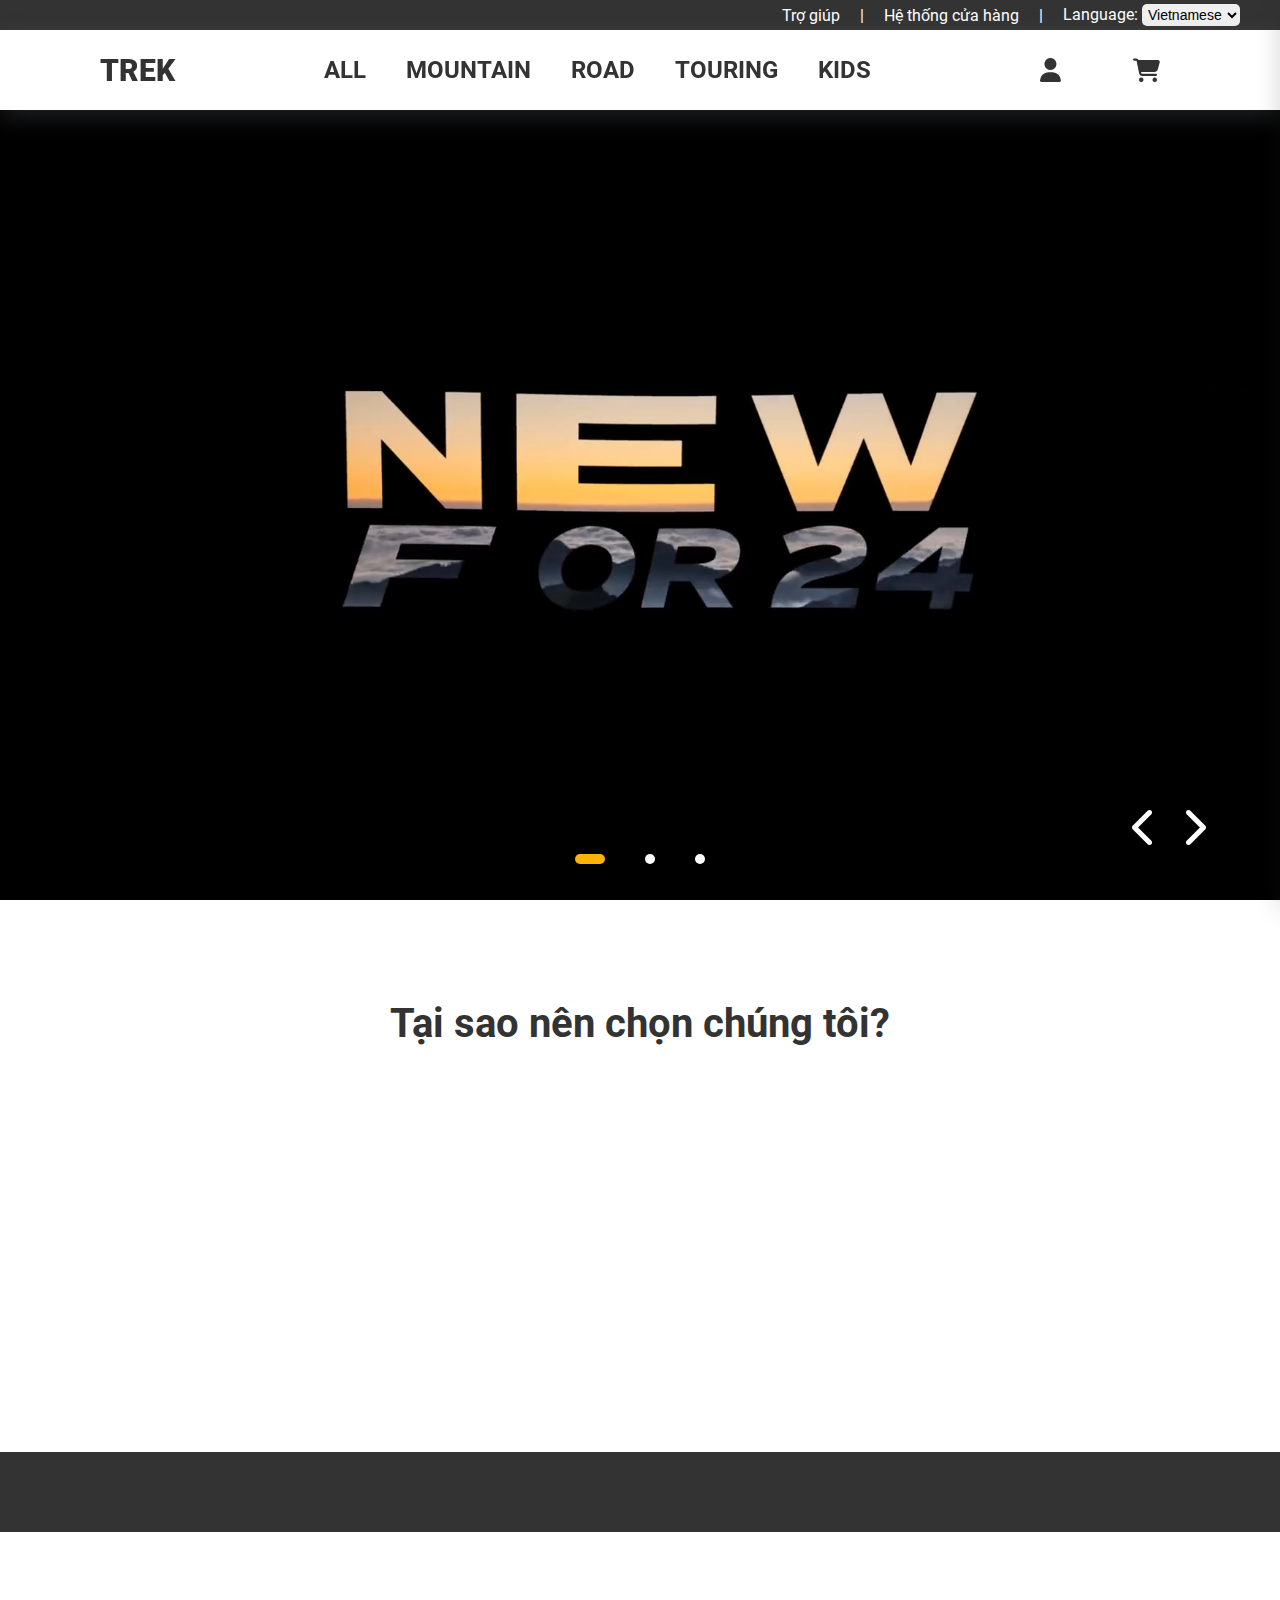
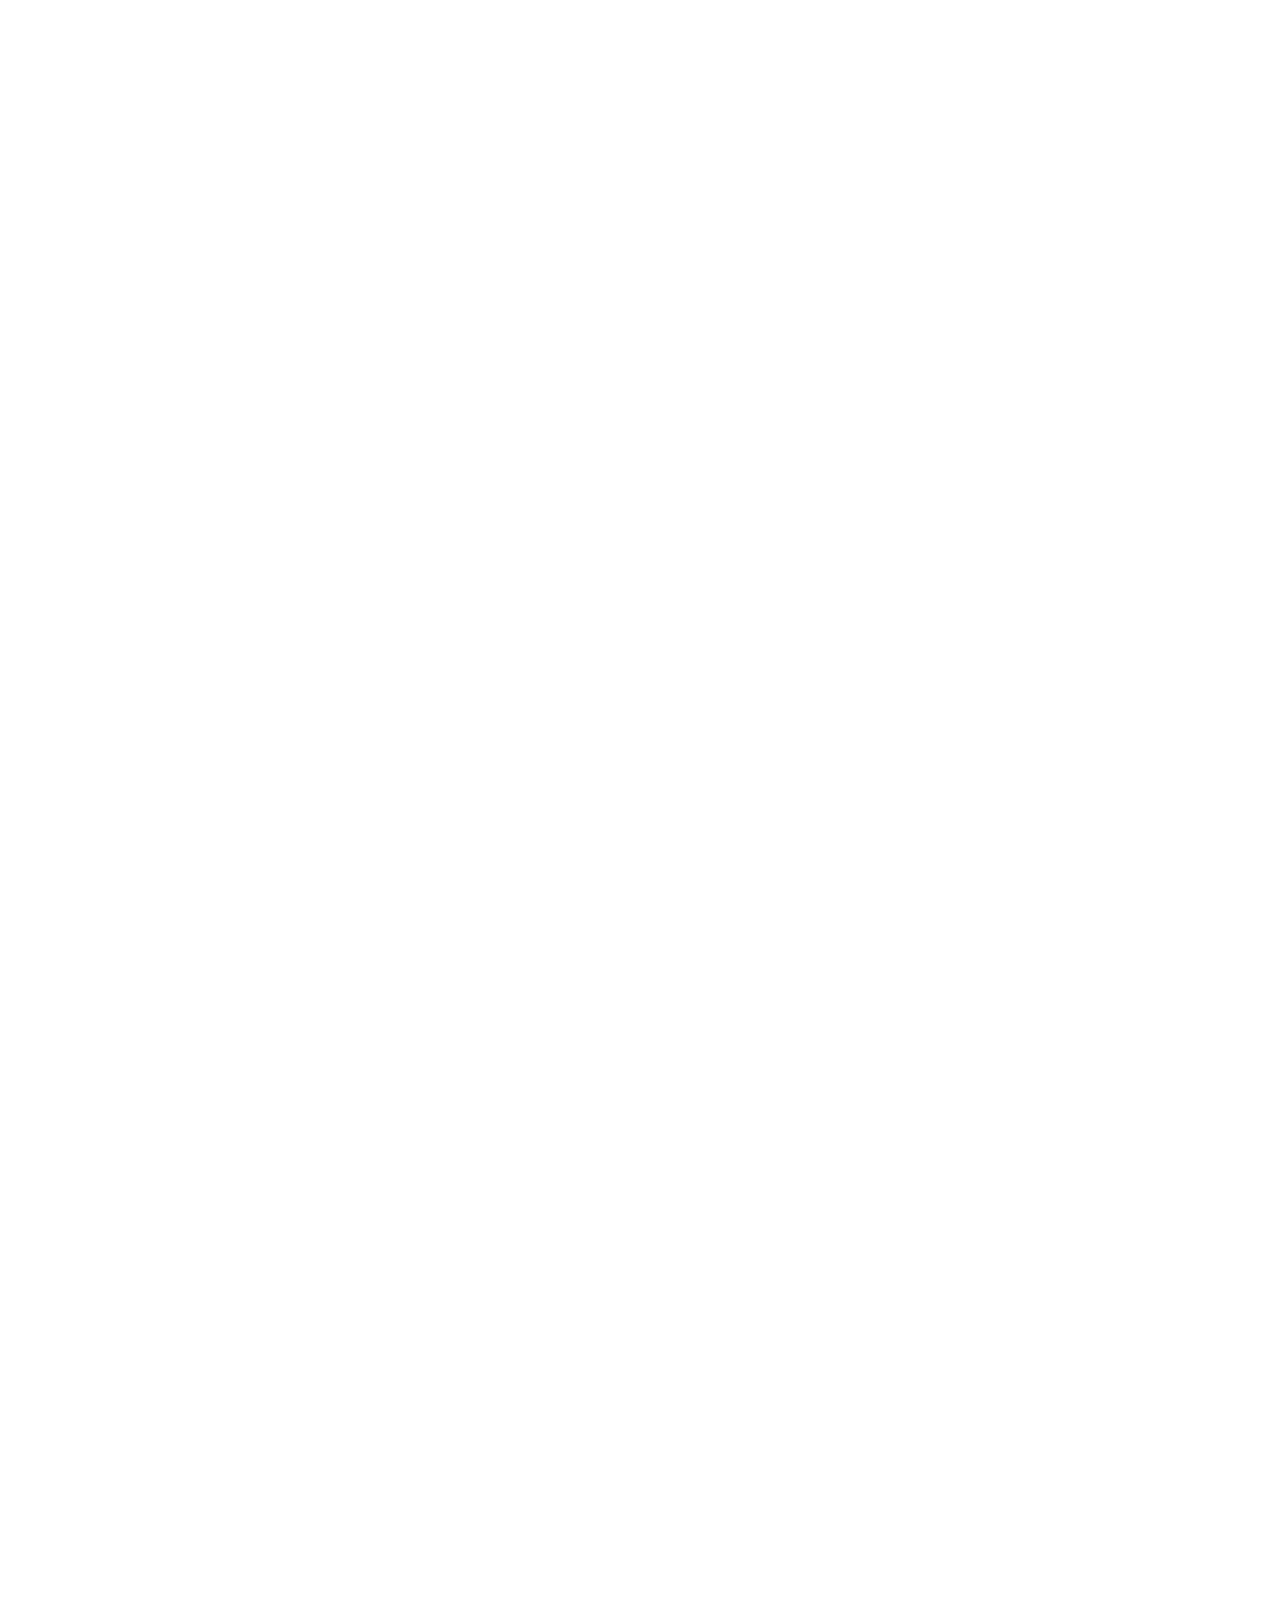
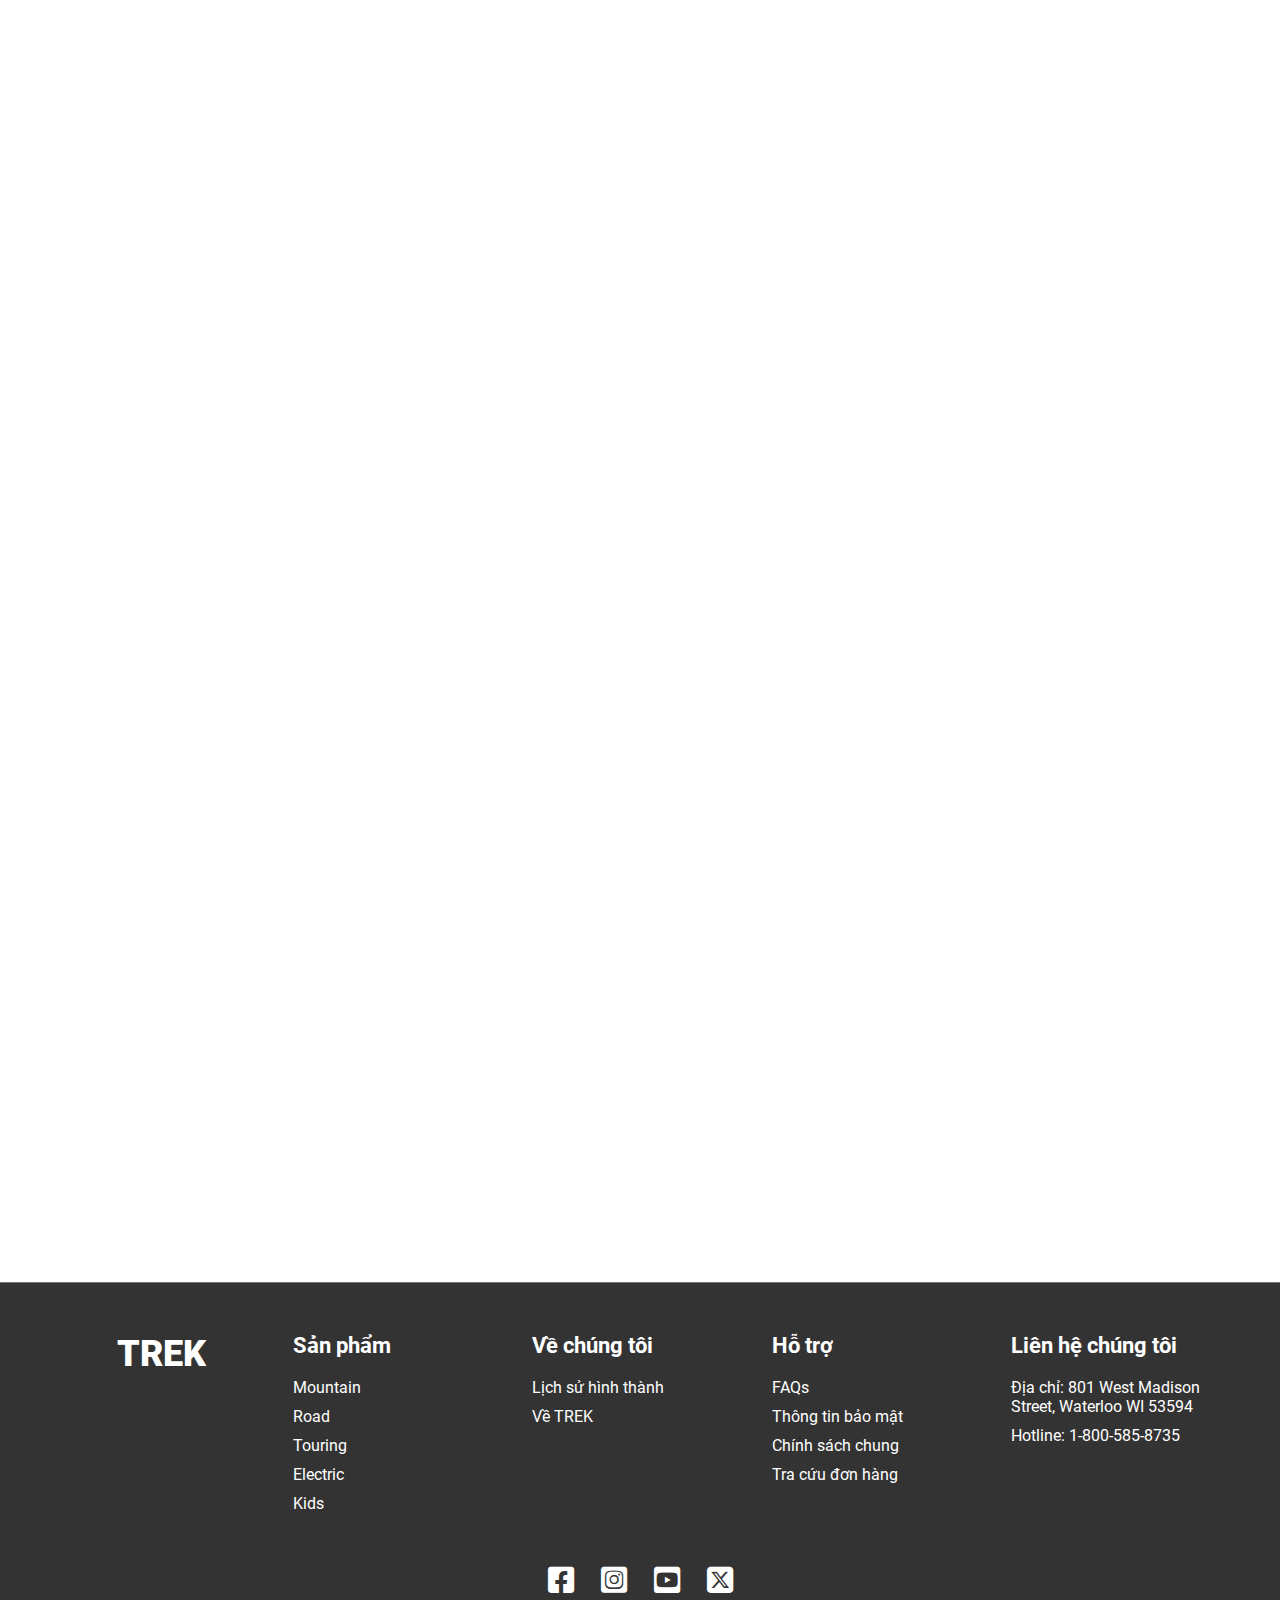
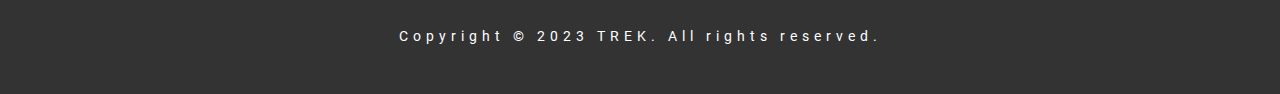
==== index.html @ 4aaa6625 "first" ====
<!DOCTYPE html>
<html lang="en">
  <head>
    <meta charset="UTF-8" />
    <meta name="viewport" content="width=device-width, initial-scale=1.0" />
    <title>Trek Bikes - Cuộc sống sẽ tốt hơn khi có xe đạp</title>

    <!-- <link rel="icon" href="./imgs/logo/OIP.jpg" /> -->
    <link rel="stylesheet" href="./fontawesome-free-6.4.2-web/css/all.min.css" />

    <link rel="stylesheet" href="./components/fonts.css" />

    <link rel="stylesheet" href="./style.css" />
    <link rel="stylesheet" href="./components/menu/menu.css" />
    <link rel="stylesheet" href="./components/login/login.css" />
    <link rel="stylesheet" href="./components/popup/popUp.css" />
    <link rel="stylesheet" href="./components/pageInfoProduct.css" />
    <link rel="stylesheet" href="./components/search.css">
    <link rel="stylesheet" href="./components/responsive/responsive.css" />

    <script type="module" src="./script.js"></script>
    <script type="module" defer src="./components/login/login.js"></script>
    <script type="module" defer src="./components/menu/menu.js"></script>
    <script defer src="./components/slider/slider.js"></script>
  </head>
  <body>
    <!-- =========== START: HEADER =========== -->
    <div class="header">
      <!-- =========== START: HEADER TOP =========== -->

      <div class="header__container">
        <div class="header__top">
          <div class="grid wide header__top--container">
            <div class="header__top-item--left">
              <div class="header__top-item user-welcome">
                <p>Xin chào,</p>
                <p></p>
              </div>
            </div>
            <div class="header__top-item--right">
              <div class="header__top-item">
                <a class="header__top-link" href="">Trợ giúp</a>
              </div>
              <span>|</span>
              <div class="header__top-item">
                <a class="header__top-link" href="">Hệ thống cửa hàng</a>
              </div>
              <span>|</span>
              <div class="header__top-item-select">
                Language:
                <select name="" id="">
                  <option value="opt1" selected class="opt">Vietnamese</option>
                  <option value="opt2">English</option>
                </select>
              </div>
            </div>
          </div>
        </div>
  
        <!-- =========== END: HEADER TOP =========== -->
  
        <!-- =========== START: HEADER BOTTOM =========== -->
  
        <div class="header__bottom">
          <div class="header__bottom--logo">TREK</div>
          <div class="header__bottom--list">
            <ul>
              <li>
                <a href="html/page/product/product.html">ALL</a>
              </li>
              <li>
                <a href="html/page/product/product.html">MOUNTAIN</a>
              </li>
              <li>
                <a href="html/page/product/product.html">ROAD</a>
              </li>
              <li>
                <a href="html/page/product/product.html">TOURING</a>
              </li>
              <li>
                <a href="html/page/product/product.html">KIDS</a>
              </li>
            </ul>
          </div>
  
          <div class="header__bottom--extention">
            <div class="header__bottom--extention-item header__bottom--extention-user">
              <i class="fa-solid fa-user"></i>
              <ul class="header__bottom--user__list">
                <li class="adminManager__item" style="display: none">
                  <button class="adminManager">
                    <i class="fa-solid fa-hammer"></i>
                    <p>Quản lý</p>
                  </button>
                </li>
                <li>
                  <button class="logout">
                    <i class="fa-solid fa-door-open"></i>
                    <p>Đăng xuất</p>
                  </button>
                </li>
              </ul>
            </div>
  
            <!-- <a href="./html/page/saveProduct/save.html">
              <div class="header__bottom--extention-item header__bottom--extention-love">
                <i class="fa-solid fa-heart"></i>
              </div>
            </a> -->
            <a href="./html/page/cart/cart.html">
              <div class="header__bottom--extention-item header__bottom--extention-cart">
                <i class="fa-solid fa-cart-shopping"></i>
                <p>0</p>
              </div>
            </a>
            <!-- <div class="header__bottom--extention-item header__bottom--extention-search">
              <i class="fa-solid fa-magnifying-glass"></i>
              <input type="text" placeholder="Tìm kiếm sản phẩm" />
              <div class="search__result"></div>
            </div> -->
          </div>
  
          <div class="header__bottom--hide-menu">
            <i class="fa-solid fa-bars"></i>
          </div>
        </div>
      </div>

      <!-- =========== END: HEADER BOTTOM =========== -->

      <!-- =========== START: HEADER SLIDER =========== -->

      <div class="header__slider">
        <video src="./database/images/sliderVideos/NF24 US Video Marquee_1080p.mp4" muted></video>
        <video src="./database/images/sliderVideos/Fuel EX_ Ace of All Trails.mp4" muted></video>
        <video src="./database/images/sliderVideos/Trek Madone SLR  Fast Forward_1080p.mp4" muted></video>

        <ul class="dots">
          <li class="active"></li>
          <li></li>
          <li></li>
        </ul>

        <div class="header__slider--btn-container">
          <button class="btn header__slide--btn-left">
            <i class="fa-solid fa-chevron-left"></i>
          </button>
          <button class="btn header__slide--btn-right">
            <i class="fa-solid fa-chevron-right"></i>
          </button>
        </div>

        <div class="header__slider--bars"></div>
      </div>

      <!-- =========== END: HEADER SLIDER =========== -->
    </div>

    <!-- =========== END: HEADER =========== -->

    <div class="content grid wide">
      <div class="section section--1">
        <h1>Tại sao nên chọn chúng tôi?</h1>
        <div class="wrapper row">
          <div class="section--1__item col l-3 m-6 c-12">
            <i class="fa-solid fa-truck-fast"></i>
            <h3>Vận chuyển</h3>
            <p>
              Dịch vụ vận chuyển hàng hóa chuyên nghiệp của chúng tôi cam kết đảm bảo an toàn và độ tin cậy cho mọi lô
              hàng của bạn
            </p>
          </div>
          <div class="section--1__item col l-3 m-6 c-12">
            <i class="fa-solid fa-rotate-right"></i>
            <h3>Đổi - trả</h3>
            <p>Sản phẩm có thể được đổi hoặc trả trong khoảng thời gian quy định với điều kiện cụ thể</p>
          </div>
          <div class="section--1__item col l-3 m-6 c-12">
            <i class="fa-solid fa-building-columns"></i>
            <h3>Thanh toán</h3>
            <p>Nhiều phương thức thanh toán linh hoạt: thanh toán khi nhận hàng, qua tất cả ngân hàng</p>
          </div>
          <div class="section--1__item col l-3 m-6 c-12">
            <i class="fa-solid fa-screwdriver-wrench"></i>
            <h3>Bảo hành</h3>
            <p>Luôn sẵn sàng bảo hành cho dù mọi tình huống, để đảm bảo khách hàng luôn có trải nghiệm tốt nhất</p>
          </div>
        </div>
      </div>
    </div>

    <div class="section section--2">
      <div class="section--2-container row">
        <div class="section--2-item col l-4 m-4 c-12">
          <span data-value="10000000">10M</span>
          <p>sản phẩm đã bán</p>
        </div>
        <div class="section--2-item col l-4 m-4 c-12">
          <span data-value="1700000">1M7</span>
          <p>người theo dõi trên Facebook</p>
        </div>
        <div class="section--2-item col l-4 m-4 c-12" id="experienceYear">
          <span data-value="45">45</span>
          <p>năm kinh nghiệm</p>
        </div>
      </div>
    </div>

    <!-- SECTION 3: NEWS (NGOC)-->
    <div class="info_container">
      <div class="product">
        <div class="left">

          <div class="image"><img src="./database/images/productImgs/mountain-3.jpg" alt="" /></div>
        </div>
        <div class="right">
          <div class="type">Mountain</div>
          <div class="name">Fuel EXe 9.9 XX AXS T-TYPE</div>
          <div class="content">
            <p>
              Sở hữu thiết kế hiện đại, cá tính . Chiếc xe này mang đến cảm giác lái mạnh mẽ và ấn tượng, phù hợp với
              những người yêu thích leo núi và muốn thể hiện cá tính của mình
            </p>
            <ul class="custom-list">
              <li>Động cơ Shimano EP8-RS mạnh mẽ và êm ái</li>
              <li>Pin 720Wh cho tầm hoạt động dài</li>
              <li>Khung 900 Series Alpha Aluminum nhẹ và bền</li>
              <li>Vành Bontrager Kovee XXX 30 carbon nhẹ và bền</li>
            </ul>
          </div>
        </div>
      </div>
      <div class="product reverse">
        <div class="left">

          <div class="image"><img src="./database/images/productImgs/road.webp" alt="" /></div>
        </div>
        <div class="right">
          <div class="type">Road</div>
          <div class="name">Domane SLR 9 AXS Gen 4</div>
          <div class="content">
            <p>
              Xe đạp đường đua cao cấp, tốc độ và thoải mái. Domane SLR 9 AXS Gen 4 là một chiếc xe đạp đường đua cao cấp của Trek, được trang bị những công nghệ tiên tiến nhất hiện nay.
            </p>
            <ul class="custom-list">
              <li>Khung 800-Series OCLV Carbon, giảm xóc IsoSpeed giảm rung</li>
              <li>Hiệu suất cao với bộ chuyển động SRAM Red AXS 12 tốc độ</li>
              <li>Phanh đĩa thủy lực SRAM Red AXS</li>
              <li>vành Bontrager Aeolus RSL 37 carbon</li>
            </ul>
          </div>
        </div>
      </div>
      <div class="product">
        <div class="left">

          <div class="image"><img src="./database/images/productImgs/touring.webp" alt="" /></div>
        </div>
        <div class="right">
          <div class="type">Touring</div>
          <div class="name">
            Checkpoint SLR 7 AXS</div>
          <div class="content">
            <p>
              Xe đạp gravel cao cấp, đa năng và thoải mái. Checkpoint SLR 7 AXS là một chiếc xe đạp gravel cao cấp của Trek, được trang bị những công nghệ tiên tiến nhất hiện nay. 
            </p>
            <ul class="custom-list">
              <li>Khung 700 Series OCLV Carbon, giảm xóc IsoSpeed giảm rung</li>
              <li>Vành Bontrager Aeolus Pro 3V carbon</li>
              <li>Hiệu suất cao với bộ chuyển động SRAM Force AXS 12 tốc độ</li>
              <li>Phanh đĩa thủy lực SRAM Force AXS</li>
            </ul>
          </div>
        </div>
      </div>
      <div class="product reverse">
        <div class="left">

          <div class="image"><img src="./database/images/productImgs/kid.webp" alt="" /></div>
        </div>
        <div class="right">
          <div class="type">Kid</div>
          <div class="name">Super Sprocket 16"</div>
          <div class="content">
            <p>
              Xe đạp trẻ em vui nhộn và năng động. Super Sprocket 16" là một chiếc xe đạp trẻ em của Trek, được thiết kế dành cho trẻ em từ 3-5 tuổi.
            </p>
            <ul class="custom-list">
              <li>Thiết kế vui nhộn và năng động với khung xe màu sắc tươi sáng, lốp xe dày và bánh xe có đèn LED</li>
              <li>Khả năng vận hành ổn định với khung xe chắc chắn, bánh xe có kích thước phù hợp</li>
              <li>An toàn với hệ thống phanh V-brake và chắn bùn</li>
            </ul>
          </div>
        </div>
      </div>

      
      </div>
    </div>
    <div class="section--4-container">
      <div class="section section--4 grid wide">
        <h1>Thể thao là cuộc sống, chúng tôi sẽ nâng cao cuộc sống của bạn bằng xe đạp!</h1>
        <button>ĐĂNG KÝ MUA NGAY HÔM NAY!</button>
      </div>
    </div>

    <div class="footer-container">
      <div class="footer--section grid wide">
        <div class="row">
          <div class="footer-item footer-item--logo col c-12 m-12 l-2">TREK</div>

          <div class="footer-item footer-item--produce col c-6 m-6 l-2">
            <h1>Sản phẩm</h1>
            <ul>
              <li>
                <a href="">Mountain</a>
              </li>
              <li>
                <a href="">Road</a>
              </li>
              <li>
                <a href="">Touring</a>
              </li>
              <li>
                <a href="">Electric</a>
              </li>
              <li>
                <a href="">Kids</a>
              </li>
            </ul>
          </div>

          <div class="footer-item footer-item--company col c-6 m-6 l-2">
            <h1>Về chúng tôi</h1>
            <ul>
              <li>
                <a href="">Lịch sử hình thành</a>
              </li>
              <li>
                <a href="">Về TREK</a>
              </li>
            </ul>
          </div>

          <div class="footer-item footer-item--help col c-6 m-6 l-2">
            <h1>Hỗ trợ</h1>
            <ul>
              <li>
                <a href="">FAQs</a>
              </li>
              <li>
                <a href="">Thông tin bảo mật</a>
              </li>
              <li>
                <a href="">Chính sách chung</a>
              </li>
              <li>
                <a href="">Tra cứu đơn hàng</a>
              </li>
            </ul>
          </div>

          <div class="footer-item footer-contact col c-6 m-6 l-2">
            <h1>Liên hệ chúng tôi</h1>
            <ul>
              <li>Địa chỉ: 801 West Madison Street, Waterloo WI 53594</li>
              <li>Hotline: 1-800-585-8735</li>
            </ul>
          </div>
        </div>

        <div class="footer-socials">
          <a href="">
            <i class="fa-brands fa-square-facebook"></i>
          </a>
          <a href="">
            <i class="fa-brands fa-square-instagram"></i>
          </a>
          <a href="">
            <i class="fa-brands fa-square-youtube"></i>
          </a>
          <a href="">
            <i class="fa-brands fa-square-x-twitter"></i>
          </a>
        </div>

        <div class="footer-copyright">
          <p>Copyright © 2023 TREK. All rights reserved.</p>
        </div>
      </div>
    </div>

    <div class="overlay"></div>
    <!-- Login/create account -->
    <div class="user__wrapper">
      <button class="form__close--global">
        <i class="fa-solid fa-xmark"></i>
      </button>
      <div class="register">
        <div class="register__info">
          <!-- <button class="form__close">
            <i class="fa-solid fa-xmark"></i>
          </button> -->
          <h1>Tạo tài khoản</h1>
          <form>
            <div class="register__info--input register__info--input__full-name">
              <label for="registerName">Tên đầy đủ</label>
              <input class="register__info--input-name" id="registerName" type="text" placeholder="Nhập tên của bạn" />
              <p></p>
            </div>

            <div class="register__info--input register__info--input__full-email">
              <label for="registerEmail">Địa chỉ email</label>
              <input
                class="register__info--input-email"
                id="registerEmail"
                type="email"
                placeholder="Nhập email của bạn"
              />
              <p></p>
            </div>

            <div class="register__info--input register__info--input__full-password">
              <label for="registerPassword">Mật khẩu</label>
              <div class="password__container">
                <input
                  class="register__info--input-password"
                  id="registerPassword"
                  type="password"
                  placeholder="Nhập mật khẩu của bạn"
                />
                <button class="showEyeRegister">
                  <i class="fa-solid fa-eye"></i>
                </button>
                <button class="hideEyeRegister hide">
                  <i class="fa-solid fa-eye-slash"></i>
                </button>
              </div>
              <p></p>
            </div>

            <p class="policy">
              Bằng việc đăng ký, bạn đã đồng ý với <b>Trek</b> về <a href="">Điều khoản dịch vụ</a> và
              <a href="">Chính sách bảo mật</a>
            </p>

            <input type="submit" class="register__info--submit" value="Đăng ký" />
          </form>

          <div class="signin" style="display: none">
            <p>Bạn đã có tài khoản?</p>
            <button>Đăng nhập</button>
          </div>
        </div>

        <div class="register__background">
          <h1>Chào mừng bạn trở lại</h1>
          <p>Để giữ kết nối với chúng tôi, vui lòng đăng nhập bằng thông tin cá nhân của bạn</p>
          <button>Đăng nhập</button>
        </div>
      </div>

      <div class="login">
        <div class="login__info">
          <!-- <button class="form__close">
            <i class="fa-solid fa-xmark"></i>
          </button> -->
          <h1>Đăng nhập</h1>
          <form>
            <div class="login__info--input login__info--input__full-email">
              <label for="loginEmail">Địa chỉ email</label>
              <input class="login__info--input-email" type="email" id="loginEmail" placeholder="Nhập email của bạn" />
              <p></p>
            </div>

            <div class="login__info--input login__info--input__full-password">
              <label for="loginPassword">Mật khẩu</label>
              <!-- <input
                class="login__info--input-password"
                id="loginPassword"
                type="password"
                placeholder="Nhập mật khẩu của bạn"
              /> -->

              <div class="password__container">
                <input
                  class="login__info--input-password"
                  id="loginPassword"
                  type="password"
                  placeholder="Nhập mật khẩu của bạn"
                />
                <button class="showEyeLogin">
                  <i class="fa-solid fa-eye"></i>
                </button>
                <button class="hideEyeLogin hide">
                  <i class="fa-solid fa-eye-slash"></i>
                </button>
              </div>
              <p></p>
            </div>

            <div class="forgot__password">
              <a href="#">Bạn quên mật khẩu?</a>
            </div>

            <input type="submit" class="login__info--submit" value="Đăng nhập" />

            <button class="login__info--create__other mb10px">
              <svg
                stroke="currentColor"
                fill="currentColor"
                stroke-width="0"
                version="1.1"
                x="0px"
                y="0px"
                viewBox="0 0 48 48"
                enable-background="new 0 0 48 48"
                class="h-5 w-5"
                height="1em"
                width="1em"
                xmlns="http://www.w3.org/2000/svg"
              >
                <path
                  fill="#FFC107"
                  d="M43.611,20.083H42V20H24v8h11.303c-1.649,4.657-6.08,8-11.303,8c-6.627,0-12-5.373-12-12
                  c0-6.627,5.373-12,12-12c3.059,0,5.842,1.154,7.961,3.039l5.657-5.657C34.046,6.053,29.268,4,24,4C12.955,4,4,12.955,4,24
                  c0,11.045,8.955,20,20,20c11.045,0,20-8.955,20-20C44,22.659,43.862,21.35,43.611,20.083z"
                ></path>
                <path
                  fill="#FF3D00"
                  d="M6.306,14.691l6.571,4.819C14.655,15.108,18.961,12,24,12c3.059,0,5.842,1.154,7.961,3.039l5.657-5.657
                  C34.046,6.053,29.268,4,24,4C16.318,4,9.656,8.337,6.306,14.691z"
                ></path>
                <path
                  fill="#4CAF50"
                  d="M24,44c5.166,0,9.86-1.977,13.409-5.192l-6.19-5.238C29.211,35.091,26.715,36,24,36
                  c-5.202,0-9.619-3.317-11.283-7.946l-6.522,5.025C9.505,39.556,16.227,44,24,44z"
                ></path>
                <path
                  fill="#1976D2"
                  d="M43.611,20.083H42V20H24v8h11.303c-0.792,2.237-2.231,4.166-4.087,5.571
                  c0.001-0.001,0.002-0.001,0.003-0.002l6.19,5.238C36.971,39.205,44,34,44,24C44,22.659,43.862,21.35,43.611,20.083z"
                ></path>
              </svg>
              Đăng nhập với Google
            </button>

            <button class="login__info--create__other">
              <svg xmlns="http://www.w3.org/2000/svg" fill="#0866ff" width="800px" height="800px" viewBox="0 0 24 24">
                <path
                  d="M12 2.03998C6.5 2.03998 2 6.52998 2 12.06C2 17.06 5.66 21.21 10.44 21.96V14.96H7.9V12.06H10.44V9.84998C10.44 7.33998 11.93 5.95998 14.22 5.95998C15.31 5.95998 16.45 6.14998 16.45 6.14998V8.61998H15.19C13.95 8.61998 13.56 9.38998 13.56 10.18V12.06H16.34L15.89 14.96H13.56V21.96C15.9164 21.5878 18.0622 20.3855 19.6099 18.57C21.1576 16.7546 22.0054 14.4456 22 12.06C22 6.52998 17.5 2.03998 12 2.03998Z"
                />
              </svg>
              Đăng nhập với Facebook
            </button>
          </form>

          <div class="register__again" style="display: none">
            <p>Bạn chưa có tài khoản?</p>
            <button>Đăng ký</button>
          </div>
        </div>
        <div class="login__background">
          <h1>Chào, bạn!</h1>
          <p>Nhập thông tin cá nhân của bạn và bắt đầu hành trình với chúng tôi</p>
          <button>Đăng ký</button>
        </div>
      </div>
    </div>

    <div class="hide__menu">
      <button class="hide__menu--close">
        <i class="fa-solid fa-xmark"></i>
      </button>
      <h1>TREK</h1>
      <div class="hide__menu--list__extention">
        <div class="header__bottom--extention-item header__bottom--extention-user">
          <i class="fa-solid fa-user"></i>
          <span>Tài khoản</span>
          <i class="header__bottom--extention__icon header__bottom--extention__icon--right fa-solid fa-arrow-right"></i>
          <i class="header__bottom--extention__icon header__bottom--extention__icon--down fa-solid fa-caret-down"></i>
          <i class="header__bottom--extention__icon header__bottom--extention__icon--up fa-solid fa-caret-up"></i>
        </div>
        <div class="hide__menu--user__list">
          <div class="hide__menu--list__type adminManager__item" style="display: none"><button>Quản lý</button></div>
          <div class="hide__menu--list__type logout__item"><button>Đăng xuất</button></div>
        </div>
        <!-- <a href="./html/page/saveProduct/save.html" class="header__bottom--extention-item header__bottom--extention-love">
          <i class="fa-solid fa-heart"></i>
          <span>Yêu thích</span>
          <i class="header__bottom--extention__icon fa-solid fa-arrow-right"></i>
        </a> -->
        <a href="./html/page/cart/cart.html" class="header__bottom--extention-item header__bottom--extention-cart">
          <i class="fa-solid fa-cart-shopping"></i>
          <span>Giỏ hàng</span>
          <i class="header__bottom--extention__icon fa-solid fa-arrow-right"></i>
        </a>

        <div class="header__bottom--extention-item header__bottom--extention-cate">
          <i class="fa-solid fa-table-columns"></i>
          <span>Danh mục</span>
          <i class="header__bottom--extention__icon header__bottom--extention__icon--down fa-solid fa-caret-down"></i>
          <i class="header__bottom--extention__icon header__bottom--extention__icon--up fa-solid fa-caret-up"></i>
        </div>
        <div class="hide__menu--list__types">
          <div class="hide__menu--list__type"><a href="html/page/product/product.html">ALL</a></div>
          <div class="hide__menu--list__type"><a href="html/page/product/product.html">MOUNTAIN</a></div>
          <div class="hide__menu--list__type"><a href="html/page/product/product.html">ROAD</a></div>
          <div class="hide__menu--list__type"><a href="html/page/product/product.html">TOURING</a></div>
          <div class="hide__menu--list__type"><a href="html/page/product/product.html">KIDS</a></div>
        </div>
      </div>
    </div>

    <div class="pop-up">
      <!-- <i class="fa-solid fa-check"></i>
      <div class="pop-up__container">
        <h1>Đăng nhập thành công</h1>
        <p>Thông tin đăng nhập của bạn đã được gửi thành công. Cảm ơn!</p>
      </div>
      <button>Okay!</button> -->
    </div>

    <div class="toasts">
      <!-- <div class="toast success active">
        <i class="fa-solid fa-check"></i>
        <div class="toast__content">
          <h2>Thành công</h2>
          <p>Đăng nhập tài khoản thành công</p>
        </div>
      </div>
      <div class="toast success">
        <i class="fa-solid fa-check"></i>
        <div class="toast__content">
          <h2>Thành công</h2>
          <p>Đăng ký tài khoản thành công</p>
        </div>
      </div> -->
    </div>
  </body>
</html>
---- components/fonts.css ----
@font-face {
  font-family: 'Roboto';
  src: url('../fonts/Roboto-Bold.eot');
  src: url('../fonts/Roboto-Bold.eot?#iefix') format('embedded-opentype'),
    url('../fonts/Roboto-Bold.woff2') format('woff2'), url('../fonts/Roboto-Bold.woff') format('woff'),
    url('../fonts/Roboto-Bold.ttf') format('truetype'), url('../fonts/Roboto-Bold.svg#Roboto-Bold') format('svg');
  font-weight: bold;
  font-style: normal;
  font-display: swap;
}

@font-face {
  font-family: 'Roboto';
  src: url('../fonts/Roboto-BlackItalic.eot');
  src: url('../fonts/Roboto-BlackItalic.eot?#iefix') format('embedded-opentype'),
    url('../fonts/Roboto-BlackItalic.woff2') format('woff2'), url('../fonts/Roboto-BlackItalic.woff') format('woff'),
    url('../fonts/Roboto-BlackItalic.ttf') format('truetype'),
    url('../fonts/Roboto-BlackItalic.svg#Roboto-BlackItalic') format('svg');
  font-weight: 900;
  font-style: italic;
  font-display: swap;
}

@font-face {
  font-family: 'Roboto';
  src: url('../fonts/Roboto-Black.eot');
  src: url('../fonts/Roboto-Black.eot?#iefix') format('embedded-opentype'),
    url('../fonts/Roboto-Black.woff2') format('woff2'), url('../fonts/Roboto-Black.woff') format('woff'),
    url('../fonts/Roboto-Black.ttf') format('truetype'), url('../fonts/Roboto-Black.svg#Roboto-Black') format('svg');
  font-weight: 900;
  font-style: normal;
  font-display: swap;
}

@font-face {
  font-family: 'Roboto';
  src: url('../fonts/Roboto-Italic.eot');
  src: url('../fonts/Roboto-Italic.eot?#iefix') format('embedded-opentype'),
    url('../fonts/Roboto-Italic.woff2') format('woff2'), url('../fonts/Roboto-Italic.woff') format('woff'),
    url('../fonts/Roboto-Italic.ttf') format('truetype'), url('../fonts/Roboto-Italic.svg#Roboto-Italic') format('svg');
  font-weight: normal;
  font-style: italic;
  font-display: swap;
}

@font-face {
  font-family: 'Roboto';
  src: url('../fonts/Roboto-BoldItalic.eot');
  src: url('../fonts/Roboto-BoldItalic.eot?#iefix') format('embedded-opentype'),
    url('../fonts/Roboto-BoldItalic.woff2') format('woff2'), url('../fonts/Roboto-BoldItalic.woff') format('woff'),
    url('../fonts/Roboto-BoldItalic.ttf') format('truetype'),
    url('../fonts/Roboto-BoldItalic.svg#Roboto-BoldItalic') format('svg');
  font-weight: bold;
  font-style: italic;
  font-display: swap;
}

@font-face {
  font-family: 'Roboto';
  src: url('../fonts/Roboto-Light.eot');
  src: url('../fonts/Roboto-Light.eot?#iefix') format('embedded-opentype'),
    url('../fonts/Roboto-Light.woff2') format('woff2'), url('../fonts/Roboto-Light.woff') format('woff'),
    url('../fonts/Roboto-Light.ttf') format('truetype'), url('../fonts/Roboto-Light.svg#Roboto-Light') format('svg');
  font-weight: 300;
  font-style: normal;
  font-display: swap;
}

@font-face {
  font-family: 'Roboto';
  src: url('../fonts/Roboto-LightItalic.eot');
  src: url('../fonts/Roboto-LightItalic.eot?#iefix') format('embedded-opentype'),
    url('../fonts/Roboto-LightItalic.woff2') format('woff2'), url('../fonts/Roboto-LightItalic.woff') format('woff'),
    url('../fonts/Roboto-LightItalic.ttf') format('truetype'),
    url('../fonts/Roboto-LightItalic.svg#Roboto-LightItalic') format('svg');
  font-weight: 300;
  font-style: italic;
  font-display: swap;
}

@font-face {
  font-family: 'Roboto';
  src: url('../fonts/Roboto-MediumItalic.eot');
  src: url('../fonts/Roboto-MediumItalic.eot?#iefix') format('embedded-opentype'),
    url('../fonts/Roboto-MediumItalic.woff2') format('woff2'), url('../fonts/Roboto-MediumItalic.woff') format('woff'),
    url('../fonts/Roboto-MediumItalic.ttf') format('truetype'),
    url('../fonts/Roboto-MediumItalic.svg#Roboto-MediumItalic') format('svg');
  font-weight: 500;
  font-style: italic;
  font-display: swap;
}

@font-face {
  font-family: 'Roboto';
  src: url('../fonts/Roboto-Medium.eot');
  src: url('../fonts/Roboto-Medium.eot?#iefix') format('embedded-opentype'),
    url('../fonts/Roboto-Medium.woff2') format('woff2'), url('../fonts/Roboto-Medium.woff') format('woff'),
    url('../fonts/Roboto-Medium.ttf') format('truetype'), url('../fonts/Roboto-Medium.svg#Roboto-Medium') format('svg');
  font-weight: 500;
  font-style: normal;
  font-display: swap;
}

@font-face {
  font-family: 'Roboto';
  src: url('../fonts/Roboto-ThinItalic.eot');
  src: url('../fonts/Roboto-ThinItalic.eot?#iefix') format('embedded-opentype'),
    url('../fonts/Roboto-ThinItalic.woff2') format('woff2'), url('../fonts/Roboto-ThinItalic.woff') format('woff'),
    url('../fonts/Roboto-ThinItalic.ttf') format('truetype'),
    url('../fonts/Roboto-ThinItalic.svg#Roboto-ThinItalic') format('svg');
  font-weight: 100;
  font-style: italic;
  font-display: swap;
}

@font-face {
  font-family: 'Roboto';
  src: url('../fonts/Roboto-Regular.eot');
  src: url('../fonts/Roboto-Regular.eot?#iefix') format('embedded-opentype'),
    url('../fonts/Roboto-Regular.woff2') format('woff2'), url('../fonts/Roboto-Regular.woff') format('woff'),
    url('../fonts/Roboto-Regular.ttf') format('truetype'),
    url('../fonts/Roboto-Regular.svg#Roboto-Regular') format('svg');
  font-weight: normal;
  font-style: normal;
  font-display: swap;
}

@font-face {
  font-family: 'Roboto';
  src: url('../fonts/Roboto-Thin.eot');
  src: url('../fonts/Roboto-Thin.eot?#iefix') format('embedded-opentype'),
    url('../fonts/Roboto-Thin.woff2') format('woff2'), url('../fonts/Roboto-Thin.woff') format('woff'),
    url('../fonts/Roboto-Thin.ttf') format('truetype'), url('../fonts/Roboto-Thin.svg#Roboto-Thin') format('svg');
  font-weight: 100;
  font-style: normal;
  font-display: swap;
}
---- style.css ----
:root {
  --hover-color: #fab300;
  --header-top-height: 30px;
  --header-bottom-height: 80px;
}

* {
  margin: 0;
  padding: 0;
  box-sizing: border-box;
}

body {
  font-family: 'Roboto', sans-serif;
  background: #fff;
  color: #333;
  overflow-x: hidden;
}

.header {
}

.header__container {
  position: fixed ;
  z-index: 1000;
  top: 0;
  left: 0;
  right: 0;
}

/* HEADER TOP */
.header__top {
  height: var(--header-top-height);
  background-color: #333;
  width: 100%;
}

.header__top span {
  color: #fff;
  margin-right: 20px;
}

.header__top--container {
  display: flex !important;
  justify-content: space-between;
  align-items: center;
  height: 100%;
}

.header__top-item--left {
}

.header__top-item--right {
  display: flex;
  justify-content: center;
  align-items: center;
}

.container {
  display: flex;
  justify-content: center;
  align-items: center;
  width: 1200px;
  height: 100%;
  margin: auto;
}

.header__top-item {
  margin-right: 20px;
  transition: transform 0.4s cubic-bezier(0.13, 0.39, 0.58, 1);
  position: relative;
}

.header__top-item:hover {
  transform: translateY(-1px);
}

.header__top-item,
.header__top-item-select,
.header__top-link {
  font-size: 16px;
  color: #fff;
}

.header__top-link:hover {
  color: var(--hover-color);
}

.header__top-item-select select {
  font-size: 14px;
  padding: 2px;
  border-radius: 5px;
  border: none;
  cursor: pointer;
}

.header__top-item-select select:focus {
  outline: none;
}

.header__top-link {
  text-decoration: none;
}

/* HEADER BOTTOM */
.header__bottom {
  height: var(--header-bottom-height);
  background: #fff;
  display: flex;
  justify-content: space-between;
  align-items: center;
  width: 100%;
  box-shadow: rgba(149, 157, 165, 0.2) 0px 8px 24px;
  transition: all 0.5s ease-in-out;
  position: relative;
}

.header__bottom--logo {
  color: #333;
  font-size: 36px;
  font-weight: 900;
  margin-left: 100px;
}

.header__bottom--list ul {
  display: flex;
  justify-content: center;
  align-items: center;
  list-style-type: none;
}

.header__bottom--list ul li {
  margin: 0 20px;
  height: 100%;
  line-height: 80px;
  font-size: 24px;
  color: #333;
  font-weight: 600;
  position: relative;
  transition: all 0.5s;
}

.active .header__bottom--list ul li {
  line-height: 60px;
}

.active .header__bottom--list ul li a {
  height: 60px;
}

.header__bottom--list ul li a {
  display: block;
  height: 80px;
  position: relative;
  text-transform: capitalize;
  text-decoration: none;
  color: #333;
  transition: all 0.2s linear;
}

.header__bottom--list ul li a:hover {
  border-bottom: 5px solid var(--hover-color);
}

.header__bottom--list ul li a:hover {
  color: var(--hover-color);
  font-size: 26px;
}

.header__bottom--extention {
  display: flex;
  justify-content: space-around;
  align-items: center;
  gap: 2rem;
  margin-right: 100px;
}

.header__bottom--extention a {
  color: #333;
  text-decoration: none;
}

.header__bottom--list {
  height: 100%;
}

.user-welcome {
  justify-content: center;
  align-items: center;
  font-size: 14px;
  display: none;
}

.user-welcome.active {
  display: flex;
  font-size: 16px;
}

.user-welcome p:last-child {
  color: var(--hover-color);
  margin-left: 4px;
}

.header__bottom--user__list {
  position: absolute;
  top: 38px;
  right: 0;
  height: auto;
  width: 150px;
  border-radius: 5px;
  background-color: #ecebeb;
  box-shadow: rgba(0, 0, 0, 1) 2px 3px;
  list-style: none;
  font-size: 18px;
  z-index: 10;
  display: none;
}

.header__bottom--user__list::before {
  content: '';
  display: block;
  position: absolute;
  top: -14px;
  right: 0px;
  border-width: 10px;
  border-style: solid;
  border-color: transparent transparent #ecebeb transparent;
}

.header__bottom--user__list::after {
  content: '';
  display: block;
  position: absolute;
  top: -18px;
  right: 0;
  width: 60px;
  height: 20px;
  background-color: transparent;
}

.header__bottom--user__list li {
  border-radius: 5px;
  display: flex;
  justify-content: center;
  align-items: center;
}

.header__bottom--user__list li button {
  border: none;
  width: 100%;
  border-radius: 5px;
  font-size: 18px;
  cursor: pointer;
  padding: 10px;
}

.header__bottom--user__list li button:focus {
  outline: none;
}

.header__bottom--user__list li i {
  float: left;
  margin-left: 5px;
}

.header__bottom--user__list li p {
  float: left;
  margin-left: 10px;
}

/* .header__bottom--user__list li:first-child {
  border-top-left-radius: 5px;
  border-top-right-radius: 5px;
}

.header__bottom--user__list li:last-child {
  border-top-left-radius: 5px;
  border-top-right-radius: 5px;
} */

.header__bottom--user__list li:hover {
  background-color: #ecebeb;
}

.header__bottom--hide-menu {
  cursor: pointer;
  display: none;
  background: #333;
  padding: 5px 10px;
  color: #fff;
  border-radius: 5px;
}

/* HEADER SLIDER */
.header__slider {
  height: var(--header-slider-height);
  margin-top: 110px;
  width: 100%;
  position: relative;
  overflow: hidden;
}

.header__slider video {
  position: absolute;
  top: 0;
  left: 0;
  height: 100%;
  width: 100%;
  object-fit: cover;
}

.active .header__bottom {
  position: fixed;
  top: 0;
  left: 0;
  right: 0;
  height: 60px;
  background: #fff;
  z-index: 10;
}

/* Slider: Button */
.header__slider--btn-container {
  position: absolute;
  bottom: 5%;
  right: 5%;
}

.header__slider--btn-container .btn {
  font-size: 40px;
  background-color: transparent;
  border: none;
  cursor: pointer;
  color: #fff;
  margin: 10px;
  transform: all 0.5s;
}

.header__slider--btn-container .btn:hover {
  color: var(--hover-color);
}

.header__slider--btn-container .btn:focus {
  outline: none;
}

.header__slider--btn-container .btn:active {
  transform: scale(0.89);
}

/* Header dots */
.header__slider .dots {
  position: absolute;
  list-style-type: none;
  bottom: 2%;
  left: 50%;
  transform: translateX(-50%);
  display: flex;
  justify-content: center;
  align-items: center;
}

.header__slider .dots li {
  border-radius: 10px;
  margin: 20px;
  height: 10px;
  width: 10px;
  transition: all 0.5s linear;
  background-color: #fff;
}

.header__slider .dots li.active {
  width: 30px;
  background-color: var(--hover-color);
}

/* Section */
.section {
  margin-top: 100px !important;
  text-align: center;
}

.section h1 {
  font-size: 40px;
  margin-bottom: 55px;
}

/* Section 1 */
.section--1 .wrapper {
  transform: translateY(100px);
  opacity: 0;
  transition: 1s all;
}

.section--1 .wrapper.active {
  transform: translateY(0);
  opacity: 1;
}

.section--1 .wrapper.active .section--1__item {
  transform: translateY(0) !important;
}

.section--1__item {
  width: 260px;
  height: 250px;
  text-align: center;
  display: flex;
  justify-content: start;
  align-items: center;
  flex-direction: column;
  transition: 1.5s all;
}

.section--1__item i {
  font-size: 45px;
  margin-bottom: 14px;
}

.section--1__item h3 {
  font-size: 24px;
  margin-bottom: 20px;
}

.section--1__item p {
  font-size: 18px;
  margin-bottom: 40px;
}

/* Section 2 */
.section--2 {
  background-color: #333;
  width: 100%;
  margin-bottom: 100px;
}

.section--2-container {
  display: flex;
  justify-content: space-around;
  align-items: center;
  padding: 40px 0;
}

.section--2-item {
  color: #fff;
  display: flex;
  justify-content: space-around;
  align-items: center;
  flex-direction: column;
  text-align: center;
}

.section--2-item span,
.section--2-item p {
  color: #333;
  font-size: 0;
  transition: 1s all;
}

.active .section--2-item span {
  color: #fff;
  font-size: 32px;
  font-weight: 800;
}

.active .section--2-item p {
  color: #fff;
  font-size: 20px;
}

/* Section 4 */
.section--4-container {
  background-color: #333;
  opacity: 0;
  transform: translateY(100%);
  transition: 1s all;
  z-index: -1;
  position: relative;
}

.section--4-container.active {
  z-index: 1;
  opacity: 1;
  transform: translateY(0);
}

.section--4 {
  padding: 50px !important;
}

.section--4 h1 {
  margin-top: 20px;
  color: #fff;
}

.section--4 button {
  margin-top: 20px;
  border: none;
  background-color: #fff;
  padding: 20px;
  border-radius: 15px;
  cursor: pointer;
  font-size: 18px;
  font-weight: 700;
  box-shadow: rgb(154, 154, 154) 0px 5px 0px 0px;
}

.section--4 button:active {
  transform: translateY(2px);
  box-shadow: rgb(154, 154, 154) 0px 0px 0px 0px;
}

/* FOOTER */
.footer-container {
  border-top: 1px solid #777;
  background: #333;
  z-index: 10;
}

.footer--section {
  padding: 50px 0 !important;
  color: #fff;
}

.footer--section .wrapper {
  align-items: start;
}

.footer-item {
  width: 240px;
  text-align: left;
  position: relative;
}

.footer-item h1 {
  font-size: 22px;
  margin-bottom: 20px;
}

.footer-item ul {
  list-style-type: none;
}

.footer-item ul li {
  margin-bottom: 10px;
}

.footer-item ul li a {
  color: #fff;
  text-decoration: none;
  font-size: 16px;
}

.footer-item ul li a:hover {
  color: var(--hover-color);
}

.footer-item--logo {
  font-size: 36px;
  font-weight: 900;
}

.footer-item--produce {
}
.footer-item--company {
}
.footer-item--help {
}
.footer-contact {
}

.footer-socials {
  margin-top: 40px;
  text-align: center;
}

.footer-socials a {
  color: #fff;
  text-decoration: none;
  font-size: 30px;
  margin: 10px;
}

.footer-socials a:hover {
  color: var(--hover-color);
}

.footer-copyright {
  text-align: center;
  margin-top: 30px;
}

.footer-copyright p {
  font-size: 14px;
  letter-spacing: 5px;
}

.overlay {
  position: fixed;
  top: 0;
  bottom: 0;
  left: 0;
  right: 0;
  background-color: rgba(0, 0, 0, 0.5);
  display: none;
  transform: translateX(0);
  opacity: 1;
  z-index: 11;
  transition: all 0.5s;
}

.overlay.active__overlay {
  display: block !important;
  opacity: 1 !important;
  z-index: 9999 !important;
}
---- components/menu/menu.css ----
:root {
  --hover-color: #fab300;
}

/* HIDE MENU */
.hide__menu {
  position: fixed;
  right: 0;
  top: 0;
  background-color: #fff;
  width: 400px;
  height: auto;
  padding: 50px 20px;
  color: #333;
  z-index: 9999;
  cursor: default;
  height: 100%;
  transform: translate(100%, 0);
  transition: all 0.5s;
  box-shadow: rgba(46, 46, 46, 0.2) 0px 8px 24px;
  overflow: scroll;
}

.hide__menu::-webkit-scrollbar {
  width: 6px;
}

.hide__menu::-webkit-scrollbar-thumb {
  background-color: #333;
  border-radius: 5px;
}

.hide__menu::-webkit-scrollbar-track {
  background: #ecebeb; /* Màu nền của thanh cuộn */
}

.hide__menu.active {
  display: block;
  opacity: 1;
  transform: translate(0, 0);
}

.hide__menu--close {
  position: absolute;
  right: 20px;
  top: 20px;
  border: none;
  font-size: 32px;
  background-color: transparent;
  cursor: pointer;
  color: #333;
}

.hide__menu--close:hover {
  color: rgb(255, 32, 32);
}

.hide__menu h1 {
  font-size: 40px;
  font-weight: 800;
  text-align: center;
  margin-bottom: 20px;
}

.hide__menu--list__extention {
  color: #333;
  list-style-type: none;
  font-size: 16px !important;
  font-weight: bold;
  margin-bottom: 20px;
}

.hide__menu--list__extention .header__bottom--extention-item {
  /* margin: 20px 0; */
  padding: 20px 0;
  cursor: pointer;
  display: block !important;
  position: relative;
}

.hide__menu--list__extention .header__bottom--extention-item:hover {
  background-color: #eee;
  border-radius: 20px;
}

.hide__menu--list__extention .header__bottom--extention-item::after {
  position: absolute;
  content: '';
  bottom: 0;
  left: 0;
  width: 100%;
  border-bottom: 1px solid #333;
  /* height: 2px; */
  background-color: #333;
}

.hide__menu--list__extention .header__bottom--extention-item i {
  margin: 0 15px 0 10px;
  font-size: 18px;
  height: 30px;
  width: 30px;
  text-align: center;
  line-height: 30px;
  border-radius: 50%;
  background-color: #333;
  color: #fff;
  cursor: default;
}

.header__bottom--extention-cart {
  color: #333;
  text-decoration: none;
  position: relative;
}

.header__bottom--extention-cart p {
  position: absolute;
  text-align: center;
  width: 15px;
  height: 15px;
  top: -10px;
  font-size: 12px;
  background-color: #1e90ff;
  border-radius: 5px;
  right: -12px;
  color: white;
}

.hide__menu--list__extention .header__bottom--extention__icon {
  background-color: transparent !important;
  font-size: 20px !important;
  height: 20px !important;
  width: 20px !important;
  color: #333 !important;
  float: right;
  cursor: pointer;
}

.header__bottom--extention__icon--up {
  display: none;
}

.header__bottom--extention__icon--up.active {
  display: block;
}

.header__bottom--extention__icon--down.hidden {
  display: none;
}

.hide__menu--list__extention .header__bottom--extention-item span {
  font-size: 20px;
}

.hide__menu--list__extention .header__bottom--extention-item i {
  font-size: 24px !important;
}

.hide__menu--user__list {
  height: 0;
  opacity: 0;
  transition: 0.2s all linear;
}

.hide__menu--user__list.active {
  opacity: 1;
  height: 40px;
}

.hide__menu--user__list.active__onHideMenu {
  opacity: 1;
  height: 80px;
}

.hide__menu--user__list div {
  display: flex;
  justify-content: center;
  align-items: center;
}

.hide__menu--user__list div:hover {
  color: var(--hover-color);
}

.hide__menu--user__list div button {
  font-size: 18px;
  font-weight: bold;
  border: none;
  background: transparent;
  text-decoration: none;
  color: #333;
  padding: 10px 10px;
  display: block;
  cursor: pointer;
  width: 100%;
}

.hide__menu--user__list div button:hover {
  color: var(--hover-color);
}

.hide__menu--list__types {
  height: 0;
  transition: all 0.5s linear;
  overflow: hidden;
}

.hide__menu--list__types.active {
  height: 234px;
}

.hide__menu--list__type {
  text-align: center;
  font-size: 18px;
  font-weight: bold;
  color: #333;
  margin: 5px 0;
  border-radius: 5px;
  cursor: pointer;
  border: none;
  background-color: transparent;
  /* display: none; */
}

.hide__menu--list__type:hover {
  background-color: #eee;
  border-radius: 5px;
}

.hide__menu--list__type a {
  text-decoration: none;
  color: #333;
  padding: 10px 10px;
  display: block;
}

.hide__menu--list__type a:hover {
  color: var(--hover-color);
}
---- components/login/login.css ----
.mb10px {
  margin-bottom: 10px;
}

.user__wrapper {
  display: flex;
  justify-content: center;
  align-items: center;
  position: fixed;
  overflow: hidden;
  z-index: 100;
  opacity: 1;
  background-color: #fff;
  height: 600px;
  width: 900px;
  border-radius: 10px;
  top: 50%;
  left: 50%;
  display: none;
  transform: translate(-50%, -50%);
  transition: all 0.8s ease-in-out;
  animation: bottomUp 0.8s ease-in-out;
  box-shadow: rgba(100, 100, 111, 0.2) 0px 7px 29px 0px;
}

.register,
.login {
  position: absolute;
  height: 100%;
  width: 100%;
}

.user__wrapper.user__active {
  display: block;
  z-index: 99999;
  opacity: 1;
}

.register__background,
.login__background {
  position: absolute;
  display: flex;
  justify-content: center;
  align-items: center;
  flex-direction: column;
  padding: 50px;
  text-align: center;
}

.register__background h1,
.login__background h1 {
  font-size: 40px;
}

.register__background p,
.login__background p {
  margin: 30px 0;
  color: #eeeeee;
}

.register__background button,
.login__background button {
  background-color: #fff;
  border: none;
  color: #333;
  height: 50px;
  width: 150px;
  border-radius: 20px;
  font-size: 16px;
  cursor: pointer;
  font-weight: bold;
  box-shadow: rgb(154, 154, 154) 0px 3px 0px 0px;
}

.register__background button:focus,
.login__background button:focus {
  outline: none;
}

.register__background button:active,
.login__background button:active {
  transform: translateY(3px);
  box-shadow: rgb(154, 154, 154) 0px 0px 0px 0px;
}

.user__wrapper.register__active .register__info {
  transition: all 0.5s linear;
  top: 0;
  transform: translate(100%, 0);
  width: 50%;
  height: 100%;
  position: absolute;
  z-index: 13;
  background-color: #fff;
}

.user__wrapper.register__active .register__background {
  top: 0;
  transform: translate(0, 0);
  width: 50%;
  height: 100%;
  background-color: #333;
  color: #fff;
  z-index: 14;
  transition: transform 0.5s linear;
}

.user__wrapper.register__active .login__background {
  top: 0;
  transform: translate(0, 0);
  width: 50%;
  height: 100%;
  background-color: #333;
  color: #fff;
  z-index: 12;
  transition: transform 0.5s linear;
}

.user__wrapper.register__active .login__info {
  width: 450px;
  height: 100%;
  transform: translate(100%, 0);
  transition: all 0.5s linear;
  z-index: 12;
  background-color: #fff;
}

.user__wrapper.login__active .form__close--global {
  color: #fff;
}

.user__wrapper.login__active .login__info {
  transition: all 0.5s linear;
  width: 50%;
  height: 100%;
  top: 0;
  transform: translate(0, 0);
  z-index: 13;
  background-color: #fff;
  transition: all 0.5s linear;
}

.user__wrapper.login__active .login__background {
  transform: translate(100%, 0);
  top: 0;
  height: 100%;
  width: 50%;
  color: #fff;
  background-color: #333;
  border: none;
  z-index: 14;
  transition: transform 0.5s linear;
}

.user__wrapper.login__active .register__info {
  transition: all 0.5s linear;
  top: 0;
  transform: translate(0%, 0);
  height: 100%;
  width: 50%;
  background-color: #fff;
  z-index: 12;
}

.user__wrapper.login__active .register__background {
  transition: transform 0.5s linear;
  top: 0;
  transform: translate(100%, 0);
  height: 100%;
  width: 50%;
  background-color: #fff;
  z-index: 12;
}

.register__info,
.login__info {
  width: 100%;
  height: 100%;
  padding: 50px;
  display: flex;
  justify-content: center;
  align-items: center;
  flex-direction: column;
  position: relative;
}

.login__info form {
  width: 100%;
}

.user__wrapper .form__close--global {
  position: absolute;
  top: 20px;
  right: 20px;
  z-index: 20;
  border: none;
  background: transparent;
  color: #333;
  font-size: 28px;
  cursor: pointer;
}

.register__info .form__close,
.login__info .form__close {
  position: absolute;
  right: 20px;
  top: 20px;
  border: none;
  font-size: 32px;
  background-color: transparent;
  cursor: pointer;
  color: #333;
}

.user__wrapper .form__close--global:hover,
.register__info .form__close:hover,
.login__info .form__close:hover {
  color: rgb(255, 68, 68);
}

.login__info h1,
.register__info h1 {
  text-align: center;
}

.login__info--input,
.register__info--input {
  margin-top: 20px;
  display: flex;
  justify-content: center;
  align-items: left;
  flex-direction: column;
}

.login__info--input label,
.register__info--input label {
  font-weight: bold;
  font-size: 16px;
  margin-bottom: 3px;
}

.login__info--input input,
.register__info--input input {
  border-radius: 5px;
  height: 40px;
  padding: 5px 10px;
  font-size: 14px;
  background-color: #eeeeee;
  border: none;
}

.register__info--input .register__info--input-password {
  padding-right: 50px;
}

.login__info--input p,
.register__info--input p {
  margin: 10px 0 0;
  color: rgb(255, 92, 92);
}

.password__container {
  display: flex;
  justify-content: center;
  align-items: center;
  position: relative;
}

.password__container input {
  width: 100%;
}

.password__container button {
  position: absolute;
  right: 0;
  width: 40px;
  background-color: #333;
  color: #fff;
  height: 37px;
  border-radius: 5px;
  text-align: center;
  cursor: pointer;
  margin-bottom: 1px;
  box-shadow: rgb(154, 154, 154) 0px 3px 0px 0px;
  line-height: 40px;
  border: none;
}

.password__container button:focus {
  outline: none;
}

.password__container button:active {
  transform: translateY(3px);
  box-shadow: rgb(154, 154, 154) 0px 0px 0px 0px;
}

.hide {
  display: none;
}

.policy {
  margin: 20px 0 15px;
  text-align: center;
  font-size: 14px;
}

.policy a {
  text-decoration: none;
  color: var(--hover-color);
}

.login__info--submit,
.register__info--submit {
  width: 100%;
  border: none;
  background-color: #333;
  color: #fff;
  cursor: pointer;
  border-radius: 5px;
  font-size: 16px;
  margin-bottom: 15px;
  height: 40px;
  font-weight: 600;
  box-shadow: rgb(154, 154, 154) 0px 3px 0px 0px;
}

.login__info--submit:active,
.register__info--submit:active {
  transform: translateY(3px);
  box-shadow: rgb(154, 154, 154) 0px 0px 0px 0px;
}

.login__info--submit {
  margin-bottom: 15px;
}

.login__info--create__other,
.regis__info--create__other {
  width: 100%;
  text-align: center;
  background-color: #fff;
  border-radius: 5px;
  border: 2px solid #333;
  padding: 10px 0;
  height: 40px;
  cursor: pointer;
  font-size: 16px;
  display: flex;
  justify-content: center;
  align-items: center;
}

.login__info--create__other:active,
.regis__info--create__other:active {
  transform: translateY(2px);
}

.login__info--create__other svg,
.regis__info--create__other svg {
  height: 20px;
  width: 20px;
  margin-right: 5px;
}

.forgot__password {
  text-align: center;
  margin: 20px 0 10px;
}

.forgot__password a {
  color: #333;
  text-decoration: none;
}

.signin,
.register__again {
  position: absolute;
  bottom: 10px;
  display: flex;
  justify-content: center;
  align-items: center;
}

.register__again p,
.signin p {
  font-size: 14px;
  color: #333;
  margin-right: 5px;
}

.register__again button,
.signin button {
  border: none;
  background-color: transparent;
  color: var(--hover-color);
  font-weight: 700;
  font-size: 15px;
  cursor: pointer;
}

/* start: CSS WHEN LOGIN OR NON LOGIN ON LOW DEVICE (HIDE MENU) */
.hide__menu--list__extention .header__bottom--extention-user .header__bottom--extention__icon--up,
.hide__menu--list__extention .header__bottom--extention-user .header__bottom--extention__icon--down {
  display: none;
}

.active-up .header__bottom--extention__icon--right,
.active-down .header__bottom--extention__icon--right {
  display: none;
}

.active-up .header__bottom--extention__icon--up {
  display: block !important;
}

.active-up .header__bottom--extention__icon--down {
  display: none !important;
}

.active-down .header__bottom--extention__icon--down {
  display: block !important;
}

.active-down .header__bottom--extention__icon--up {
  display: none !important;
}

@keyframes bottomUp {
  0% {
    height: 0;
    opacity: 0;
    transform: translate(-50%, 80%);
  }

  40% {
    transform: translate(-50%, -100%);
  }

  100% {
    height: 600px;
    opacity: 1;
    transform: translate(-50%, -50%);
  }
}

@keyframes fade {
  0% {
    opacity: 1;
  }
  100% {
    opacity: 0;
  }
}
---- components/popup/popUp.css ----
.pop-up {
  position: fixed;
  top: 0;
  left: 50%;
  opacity: 0;
  transform: translate(-50%, -50%) scale(0.1);
  background-color: #fff;
  box-shadow: rgba(149, 157, 165, 0.2) 0px 8px 24px;
  padding: 20px;
  z-index: 15;
  border-radius: 5px;
  text-align: center;
  width: 400px;
  transition: all 0.8s;
  visibility: hidden;
}

.pop-up.active {
  opacity: 1;
  top: 50%;
  transform: translate(-50%, -50%) scale(1);
  visibility: visible;
}

.pop-up i {
  position: absolute;
  top: -15%;
  left: 50%;
  transform: translateX(-50%);
  background-color: #6ac445;
  color: #fff;
  height: 60px;
  width: 60px;
  text-align: center;
  line-height: 60px;
  font-size: 30px;
  border-radius: 100%;
}

.pop-up__container {
  color: #333;
  margin-top: 25px;
}

.pop-up__container h1 {
  font-size: 30px;
}

.pop-up__container p {
  font-size: 18px;
  margin: 10px 0 20px;
}

.pop-up button {
  background-color: #6ac445;
  border: none;
  color: #fff;
  width: 100%;
  border-radius: 5px;
  padding: 10px 0;
  font-size: 18px;
  cursor: pointer;
  box-shadow: rgb(65 163 24) 0px 4px 0px 0px;
}

.pop-up button:focus {
  outline: none;
}

.pop-up button:active {
  transform: translateY(4px);
  box-shadow: rgb(65 163 24) 0px 0px 0px 0px;

}
---- components/pageInfoProduct.css ----
.info_container {
  display: flex;
  max-width: 1380px;
  height: auto;
  margin: 0 auto;
  flex-direction: column;
}

.info_container .product {
  margin-bottom: 100px;
  height: 500px;
  max-width: 100%;
  display: flex;
  flex-direction: row;
  transition: all 1s;
}

.info_container .product.reverse {
  margin-bottom: 100px;
  height: 500px;
  max-width: 100%;
  display: flex;
  flex-direction: row-reverse;
}

.info_container .product .left {
  height: 100%;
  width: 50%;
  transform: translateX(-80%);
  opacity: 0;
  transition: 0.5s all;
  display: flex;
  justify-content: center;
  align-items: center;
}

.info_container .product.reverse .right .image,
.info_container .product .left .image {
  display: flex;
  align-items: center;
  justify-content: center;
  margin: 0 auto;
}

.info_container .product .right {
  height: 100%;
  width: 50%;
  transform: translateX(80%);
  opacity: 0;
  transition: 0.5s all;
}

.info_container .product.reverse .left {
  height: 100%;
  width: 50%;
  transform: translateX(-80%);
  opacity: 0;
  transition: 0.5s all;
}

.info_container .product.reverse .left .image {
  display: flex;
  justify-content: center;
  align-items: center;
}

.info_container .product.reverse .right {
  height: 100%;
  width: 50%;
  transform: translateX(80%);
  opacity: 0;
  transition: 0.5s all;
}

.product.active .right,
.product.active .left,
.product.reverse.active .right,
.product.reverse.active .left {
  transform: translateX(0);
  opacity: 1;
}

.info_container .product.reverse .right .image img,
.info_container .product .left .image img {
  width: 80%;
  height: auto;
  /* margin-left: 80px;
  margin-top: -31px; */
  position: relative;
  display: flex;
  justify-content: center;
  align-items: center;
  margin: 0 auto;
}

.info_container .product .right .type {
  border: 1px solid #333333;
  width: 140px;
  height: 50px;
  display: flex;
  justify-content: center;
  align-items: center;
  font-size: 20px;
  font-weight: bold;
  color: white;
  background-color: #4d4d4d;
  margin-bottom: 0;
  padding-bottom: 0;
  position: relative;
  left: 32px;
  top: 15px;
  border-radius: 5px;
}

.info_container .product .right .name {
  font-weight: bold;
  font-size: 35px;
  position: relative;
  top: 30px;
  left: 32px;
  display: inline-block;
}

.info_container .product .right .content p {
  margin-top: 60px;
  margin-bottom: 25px;
  font-size: 20px;
  margin-left: 32px;
}

.info_container .product .right ul.custom-list {
  list-style-type: none;
  margin-left: 25px;
}

.info_container .product .right ul.custom-list li::before {
  content: '\f00c';
  font-family: 'Font Awesome 5 Free';
  font-weight: 900;
  margin-right: 8px;
  color: green;
}

.info_container .product .right ul.custom-list li {
  font-size: 16px;
  margin: 0 0 20px 15px;
}

.info_container .product .right .type:hover {
  color: #fab913;
  cursor: default;
}
.info_container .product .right .name:hover {
  color: #fab913;
  cursor: default;
}

@media (min-width: 1024px) and (max-width: 1239px) {
  .info_container .product {
    margin-bottom: 100px;
    height: auto;
    width: 100%;
    display: flex;
    flex-direction: row;
  }

  .info_container .product.reverse {
    margin-bottom: 100px;
    height: 500px;
    max-width: 100%;
    display: flex;
    flex-direction: row-reverse;
  }

  .info_container .product.reverse .image,
  .info_container .product .left .image {
    overflow: hidden;
  }

  .info_container .product .left .image img {
    min-width: 380px;
    margin-left: 80px;
    margin-top: -50px;
    position: relative;
    object-fit: cover;
  }

  .info_container .product .right .type {
    border: 1px solid #333333;
    width: 100px;
    height: 40px;
    display: flex;
    justify-content: center;
    align-items: center;
    font-size: 15px;
    font-weight: bold;
    color: white;
    background-color: #4d4d4d;
    margin-bottom: 0;
    padding-bottom: 0;
    position: relative;
    left: 32px;
    top: 10px;
  }

  .info_container .product .right .name {
    font-weight: bold;
    font-size: 30px;
    position: relative;
    top: 30px;
    margin-bottom: 0px;
    left: 32px;
  }

  .info_container .product .right .content p {
    margin-top: 50px;
    margin-bottom: 20px;
    font-size: 17px;
    margin-left: 32px;
  }

  .info_container .product .right ul.custom-list li {
    margin-bottom: 10px;
    font-size: 14px;
  }
}

@media (min-width: 740px) and (max-width: 1023px) {
  .info_container .product,
  .info_container .product.reverse {
    display: flex;
    flex-direction: column-reverse;
    width: 100%;
    height: auto;
    margin-bottom: 100px;
  }

  .info_container .product.reverse .left,
  .info_container .product .left {
    height: auto;
    width: 100%;
  }

  .info_container .product.reverse .left .image img,
  .info_container .product .left .image img {
    width: 60%;
    height: auto;
    margin-left: 40px;
    margin-top: -30px;
    position: relative;
    min-width: 530px;
    margin: 0 auto;
  }

  .info_container .product .right .type {
    border: 1px solid #333333;
    min-width: 150px;
    height: 50px;
    display: flex;
    justify-content: center;
    align-items: center;
    font-size: 18px;
    font-weight: bold;
    color: white;
    background-color: #4d4d4d;
    margin-bottom: 7px;
    padding-bottom: 0;
    position: relative;
    left: 32px;
    top: 25px;
  }

  .info_container .product.reverse .right,
  .info_container .product .right {
    height: auto;
    width: 100%;
  }

  .info_container .product .right .content p {
    margin-right: 25px;
  }

  .info_container .product .right ul.custom-list {
    margin-right: 25px;
  }

  .info_container .product.reverse .right {
    width: 100%;
  }

  .info_container .product .right ul.custom-list li {
    margin-bottom: 20px;
    font-size: 16px;
    display: flex;
    position: relative;
  }
}

@media (min-width: 320px) and (max-width: 740px) {
  .info_container .product,
  .info_container .product.reverse {
    display: flex;
    flex-direction: column-reverse;
    width: calc(100% - 6px);
    height: auto;
    margin-bottom: 100px;
  }

  .info_container .product.reverse .left,
  .info_container .product .left {
    height: auto;
    width: calc(100% - 6px);
  }
  
  .info_container .product.reverse .right ul.custom-list,
  .info_container .product .right ul.custom-list {
    margin-right: 25px;
  }

  .info_container .product.reverse .left .image img,
  .info_container .product .left .image img {
    width: 70%;
    height: auto;
    margin-left: 10px;
    margin-top: 0;
    margin-bottom: -20px;
    min-width: 280px;
    margin: 0 auto;
  }

  .info_container .product .right .type {
    border: 1px solid #333333;
    width: 90px;
    height: 35px;
    min-width: 95px;
    min-height: 38px;
    display: flex;
    justify-content: center;
    align-items: center;
    font-size: 15px;
    font-weight: bold;
    color: white;
    background-color: #4d4d4d;
    margin-bottom: 7px;
    padding-bottom: 0;
    position: relative;
    left: 32px;
    top: 25px;
  }

  .info_container .product.reverse .right,
  .info_container .product .right {
    height: auto;
    width: 100%;
  }

  .info_container .product .right ul.custom-list li {
    margin-bottom: 20px;
    font-size: 16px;
    display: flex;
    position: relative;
  }

  .info_container .product.reverse .right .name,
  .info_container .product .right .name {
    width: 90%;
    font-weight: bold;
    font-size: 30px;
    margin-bottom: 20px;
   
  }

  .info_container .product.reverse .right .content p,
  .info_container .product .right .content p {
    margin-top: 45px;
    margin-bottom: 15px;
    margin-left: 35px;
    margin-right: 35px;
    font-size: 16px;
  }
  .info_container .product .right ul.custom-list li {
    margin-bottom: 7px;
    font-size: 13px;
    display: flex;
    position: relative;
  }
}
---- components/search.css ----
.search--active .header__bottom--list {
  justify-content: center;
  align-items: center;
  transition: all 0.5s linear;
}

.search--active .header__bottom--extention-item {
  display: none;
}

.search--active .header__bottom--extention-search {
  display: flex;
  justify-content: flex-end;
  align-items: center;
  width: 400px;
  border-radius: 5px;
  position: relative;
  padding: 0 10px;
  opacity: 1;
}

.header__bottom--extention-search i {
  transform: rotate(0deg);
  transition: all 1s ease;
  z-index: 11;
}

.search--active .header__bottom--extention-search i {
  padding: 10px 0px;
  transform: rotate(-360deg);
}

.header__bottom--extention-search input {
  width: 0;
  opacity: 0;
  position: absolute;
  right: 0;
  border: none;
  z-index: 10;
  box-shadow: rgba(0, 0, 0, 0.2) 0px 2px 5px;
  padding: 5px 40px 5px 10px;
  border-radius: 5px;
  transition: all 0.5s ease;
  background-color: #ecebeb;
}

.header__bottom--extention-search input:focus {
  outline: none;
}

.search--active .header__bottom--extention-search input {
  opacity: 1;
  width: 400px;
  border: none;
  font-size: 18px;
  height: 40px;
}

.search--active .header__bottom--extention-search input:focus {
  outline: none;
}

.search__result {
  position: absolute;
  top: 115%;
  z-index: 10;
  background: #fff;
  border-radius: 10px;
  left: 0;
  right: 0;
  box-shadow: rgba(0, 0, 0, 0.2) 0px 1px 6px 0px;
}

.search__result::-webkit-scrollbar {
  width: 6px;
}

.search__result::-webkit-scrollbar-thumb {
  background-color: #333;
  border-radius: 5px;
}

.search__result::-webkit-scrollbar-track {
  background: #ecebeb; /* Màu nền của thanh cuộn */
}

.search--active .search__result {
  max-height: 50vh;
  height: auto;
  overflow-y: auto;
}

.search--active .header__bottom--result__item {
  display: flex;
  justify-content: center;
  align-items: center;
  width: 100%;
  padding: 10px;
  border-bottom: 1px solid #777;
  cursor: default;
}

.header__bottom--result__item {
  display: none;
}

.search--active .header__bottom--result__item:first-child {
  border-top-left-radius: 10px;
  border-top-right-radius: 10px;
}

.search--active .header__bottom--result__item:last-child {
  border-bottom-left-radius: 10px;
  border-bottom-right-radius: 10px;
}

.search--active .header__bottom--result__item:hover {
  background-color: var(--hover-color);
}

.search--active .header__bottom--result__item img {
  width: 100px;
  max-width: 100%;
  border-radius: 4px;
}

.search--active .header__bottom--result__item--content {
  display: flex;
  justify-content: space-between;
  align-items: center;
  flex: 1;
  margin-left: 20px;
}

.search--active .header__bottom--result__item--content h2 {
  display: -webkit-box;
  -webkit-line-clamp: 1;
  -webkit-box-orient: vertical;
  overflow: hidden;
  text-overflow: ellipsis;
  word-break: break-word;
  font-size: 20px;
}

.result__item--price {
  width: 100%;
  margin-right: 10px;
}

.search--active .header__bottom--result__item--content button {
  background-color: #333;
  color: #fff;
  font-size: 18px;
  border-radius: 5px;
  width: 76px;
  height: 42px;
  cursor: pointer;
  border: none;
  box-shadow: rgb(154, 154, 154) 0px 3px 0px 0px;
}

.search--active .header__bottom--result__item--content button:focus {
  outline: none;
}

.search--active .header__bottom--result__item--content button:active {
  box-shadow: rgb(154, 154, 154) 0px 0px 0px 0px;
  transform: translateY(3px);
}

.search--active .result__item--price p {
  margin-top: 5px;
  font-size: 18px;
}

.header__bottom--extention-item {
  margin: auto 10px;
  font-size: 22px;
  cursor: pointer;
  margin: auto 20px;
  display: flex;
  position: relative;
  opacity: 1;
  transition: 0.5s all;
}

.header__bottom--extention-item i {
  font-size: 24px;
}
---- components/responsive/responsive.css ----
@media (max-width: 320px) {
  body {
    display: none;
  }
}

/* >= Mobile */
@media (min-width: 320px) {
  .row {
    margin: 0 2px !important;
  }

  .header__bottom--logo {
    /* margin-left: 20px !important; */
    font-size: 30px;
  }

  .header__bottom--search__low {
    display: block;
    padding: 0 10px;
  }

  .header__bottom--logo {
    margin-left: 20px;
  }

  .header__bottom--hide-menu {
    display: block;
    margin-right: 20px !important;
    font-size: 30px;
  }
}

@media (max-width: 474px) {
  .header__bottom--list,
  .header__bottom--extention {
    display: none;
  }

  .user__wrapper {
    width: 100% !important;
    height: 100% !important;
    border-radius: 0;
  }

  .register,
  .login {
    width: 100%;
  }

  .user__wrapper.register__active .register__info,
  .user__wrapper.login__active .login__info {
    padding: 10px;
  }

  .policy {
    margin: 8px 0;
  }
}

@media (min-width: 320px) and (max-width: 740px) {
  .header__top-item--right {
    display: none;
  }
  
  .header__top-item--left {
    margin-left: 5px;
  }

  .header__slider--btn-container .btn {
    font-size: 30px;
  }

  .header__slider--bars {
    bottom: 5px;
  }

  .header__slider--bar {
    height: 3px !important;
  }

  .header__bottom--extention {
    margin-right: 0;
  }

  .header__bottom {
    width: 100%;
  }

  .header__bottom--list,
  .header__bottom--extention-user,
  .header__bottom--extention-love,
  .header__bottom--extention-cart {
    display: none !important;
  }

  .header__bottom--extention-search {
    display: flex;
    justify-content: flex-end;
    align-items: center;
    width: 250px;
    border-radius: 5px;
    position: relative;
    padding: 0 10px;
    opacity: 1;
  }

  .header__bottom--extention-search input {
    opacity: 1;
    width: 250px;
    border: none;
    font-size: 18px;
    height: 40px;
  }

  .header__bottom--extention-search i {
    cursor: default;
  }

  .section {
    margin-top: 50px !important;
  }

  .section--1__item {
    height: auto;
    margin-bottom: 35px !important;
  }

  .section--1__item p {
    margin: 0 50px;
  }

  .section--2-item {
    margin: 20px 0;
  }

  .section--3 {
    border-radius: 5px;
  }

  .section--3 h1 {
    margin: 0 10px 25px;
  }

  .footer-item {
    text-align: center;
    margin-bottom: 50px;
  }

  .footer-copyright {
    margin: 20px 10px 0;
  }

  /* START: REG/LOG FORM ON LOW DEVICE */
  .user__wrapper {
    width: 450px;
  }

  .user__wrapper.register__active .register__info,
  .user__wrapper.login__active .login__info {
    width: 100%;
    transform: translate(0);
  }

  .user__wrapper.login__active .register__info {
    width: 100%;
    transform: translateX(-100%);
  }

  .user__wrapper.login__active .form__close--global {
    color: #333;
  }

  .signin,
  .register__again {
    display: flex !important;
    text-align: center;
  }

  .register__background,
  .login__background {
    display: none;
  }
  /* END: REG/LOG FORM ON LOW DEVICE */

  .hide__menu {
    width: 100vw;
  }

  .hide__menu.active {
    transform: translate(0, 0);
    right: 0;
    left: 0;
  }
}

@media (min-width: 475px) and (max-width: 740px) {
  .header__top-item--right {
    display: none;
  }

  .header__top-item--left {
    margin-left: 5px;
  }

  .header__bottom--logo,
  .header__bottom--hide-menu {
    transition: all 0.5s linear;
  }

  .search--active .header__bottom--logo {
    width: 0;
    opacity: 0;
    margin: 0 !important;
  }

  .search--active .header__bottom--extention-search {
    margin: 0 10px;
    width: 400px;
  }

  .search--active .header__bottom--hide-menu {
    width: 0;
    margin: 0;
    opacity: 0;
    padding: 0;
  }

  /* START: REG/LOG FORM ON LOW DEVICE */
  .user__wrapper {
    width: 450px;
    height: 600px;
  }

  .user__wrapper.register__active .register__info,
  .user__wrapper.login__active .login__info {
    width: 100%;
    transform: translate(0);
  }

  .user__wrapper.login__active .register__info {
    width: 100%;
    transform: translateX(-100%);
  }

  .user__wrapper.login__active .form__close--global {
    color: #333;
  }

  .signin,
  .register__again {
    display: flex !important;
    text-align: center;
    bottom: 10px;
  }

  .register__background,
  .login__background {
    display: none;
  }
  /* END: REG/LOG FORM ON LOW DEVICE */

  @keyframes bottomUp {
    0% {
      height: 0;
      opacity: 0;
      transform: translate(-50%, 80%);
    }

    40% {
      transform: translate(-50%, -100%);
    }

    100% {
      height: 600px;
      opacity: 1;
      transform: translate(-50%, -50%);
    }
  }
}

/* >= Tablet */

/* PC medium resolution > */
@media (min-width: 1113px) {
}

/* Tablet - PC low resolution */
@media (min-width: 740px) and (max-width: 1023px) {
  .header__bottom--list ul li {
    font-size: 22px;
    margin: auto 10px;
  }

  .header__bottom--extention {
    margin-right: 0;
  }

  .header__bottom--list,
  .header__bottom--extention-user,
  .header__bottom--extention-love,
  .header__bottom--extention-cart {
    display: none !important;
  }

  .header__bottom--extention-search {
    display: flex;
    justify-content: flex-end;
    align-items: center;
    width: 400px;
    border-radius: 5px;
    position: relative;
    padding: 0 10px;
    opacity: 1;
  }

  .header__bottom--extention-search input {
    opacity: 1;
    width: 400px;
    border: none;
    font-size: 18px;
    height: 40px;
  }

  .header__bottom--extention-search i {
    cursor: default;
  }

  .section--1 {
    margin: 0 20px;
  }

  .footer-item {
    margin-bottom: 30px;
    text-align: center;
  }

  .footer-item--logo {
    text-align: center;
    margin-bottom: 20px;
  }

  /* START: REG/LOG FORM ON LOW DEVICE */
  .user__wrapper {
    width: 450px;
  }

  .user__wrapper.register__active .register__info,
  .user__wrapper.login__active .login__info {
    width: 100%;
    transform: translate(0);
  }

  .user__wrapper.login__active .register__info {
    width: 100%;
    transform: translateX(-100%);
  }

  .user__wrapper.login__active .form__close--global {
    color: #333;
  }

  .signin,
  .register__again {
    display: flex !important;
    text-align: center;
  }

  .register__background,
  .login__background {
    display: none;
  }
  /* END: REG/LOG FORM ON LOW DEVICE */
}

/* > PC low resolution */
@media (min-width: 1024px) and (max-width: 1239px) {
  .user-welcome {
    margin-left: 20px;
  }

  .header__top-item-select {
    margin-right: 20px;
  }

  .header__bottom--list ul li {
    margin: auto 15px;
  }

  .header__bottom--extention-user,
  .header__bottom--extention-love,
  .header__bottom--extention-cart {
    display: block;
  }

  .header__bottom--extention {
    margin-right: 20px;
  }

  .header__bottom--logo {
    margin-left: 20px !important;
  }

  .header__bottom--search__low {
    display: none;
  }

  .header__bottom--extention-item {
    margin: auto 15px;
  }

  .search--active .header__bottom--list {
    width: 0;
    opacity: 0;
  }

  .section--1 .wrapper {
    margin: 0 20px;
  }

  .section--3 {
    width: 100%;
  }

  .footer-item--logo {
    margin: 0 auto 25px;
  }
}

@media (min-width: 1024px) {
  .header__top {
    display: block;
  }

  .header__bottom--logo {
    margin-left: 100px;
    transition: all 0.8s linear;
  }

  .search--active .header__bottom--list {
    width: 0;
    opacity: 0;
  }

  .header__bottom--list,
  .header__bottom--extention {
    display: flex;
  }

  .header__bottom--extention {
    transition: all 0.8s linear;
  }

  .header__bottom--hide-menu {
    display: none;
  }

  .footer-item--logo {
    text-align: center;
    margin-bottom: 20px;
  }
}

@media (min-width: 1484px) {
  .search--active .header__bottom--list {
    z-index: 10;
  }
}

@media (min-width: 1495px) {
  .search--active .header__bottom--list {
    opacity: 1;
  }
}

/* Responsive Column */
.grid {
  width: 100%;
  display: block;
  padding: 0;
}

.grid.wide {
  max-width: 1200px;
  margin: 0 auto;
}

.row {
  display: flex;
  flex-wrap: wrap;
  margin: 0 -12px;
}

.col {
  padding: 0 12px;
}

/* Small */
@media (max-width: 740px) {
  .col.c-6 {
    flex-basis: 50%;
    max-width: 50%;
  }

  .col.c-12 {
    flex-basis: 100%;
    max-width: 100%;
  }

  .col.c-12-bi {
    flex-basis: 80%;
    max-width: 80%;
    margin: 0 20px 40px;
  }
}

/* Medium */
@media (min-width: 740px) and (max-width: 1095px) {
  .col.m-6 {
    flex-basis: 50%;
    max-width: 50%;
  }

  .col.m-6-bi {
    flex-basis: 40%;
    max-width: 40%;
    margin: 0 20px 40px;
  }

  .col.m-12 {
    flex-basis: 100%;
    max-width: 100%;
  }

  .footer-item {
    text-align: center;
    margin-bottom: 50px;
  }
}

/* Large */
@media (min-width: 1096px) {
  .col.l-4-bi {
    flex-basis: 30%;
    max-width: 30%;
    margin: 0 12px 24px;
  }

  .col.l-3 {
    flex-basis: 25% !important;
    max-width: 25% !important;
  }

  .col.l-2 {
    flex-basis: 20%;
    max-width: 20%;
  }
}

/* Animation */
@keyframes fade {
  0% {
    opacity: 1;
  }
  100% {
    opacity: 0;
  }
}

/* >= Mobile */
@media (max-width: 320px) {
}

@media (min-width: 320px) {
  .row {
    margin: 0 2px !important;
  }

  .header__bottom--logo {
    /* margin-left: 20px !important; */
    font-size: 30px;
  }

  .header__bottom--search__low {
    display: block;
    padding: 0 10px;
  }

  .header__bottom--logo {
    margin-left: 20px;
  }

  .header__bottom--hide-menu {
    display: block;
    margin-right: 20px !important;
    font-size: 30px;
  }
}

@media (max-width: 474px) {
  .header__bottom--list,
  .header__bottom--extention {
    display: none;
  }

  .user__wrapper {
    width: 100% !important;
    height: 100% !important;
    border-radius: 0;
  }

  .register,
  .login {
    width: 100%;
  }

  .user__wrapper.register__active .register__info,
  .user__wrapper.login__active .login__info {
    padding: 10px;
  }

  .policy {
    margin: 8px 0;
  }
}

@media (min-width: 320px) and (max-width: 740px) {
  .header__slider--btn-container .btn {
    font-size: 30px;
  }

  .header__slider--bars {
    bottom: 5px;
  }

  .header__slider--bar {
    height: 3px !important;
  }

  .header__bottom--extention {
    margin-right: 0;
  }

  .header__bottom {
    width: 100%;
  }

  .header__bottom--list,
  .header__bottom--extention-user,
  .header__bottom--extention-love,
  .header__bottom--extention-cart {
    display: none !important;
  }

  .header__bottom--extention-search {
    display: flex;
    justify-content: flex-end;
    align-items: center;
    width: 250px;
    border-radius: 5px;
    position: relative;
    padding: 0 10px;
    opacity: 1;
  }

  .header__bottom--extention-search input {
    opacity: 1;
    width: 250px;
    border: none;
    font-size: 18px;
    height: 40px;
  }

  .header__bottom--extention-search i {
    cursor: default;
  }

  .section {
    margin-top: 50px !important;
  }

  .section--1__item {
    height: auto;
    margin-bottom: 35px !important;
  }

  .section--1__item p {
    margin: 0 50px;
  }

  .section--2-item {
    margin: 20px 0;
  }

  .section--3 {
    border-radius: 5px;
  }

  .section--3 h1 {
    margin: 0 10px 25px;
  }

  .footer-item {
    text-align: center;
    margin-bottom: 50px;
  }

  .footer-copyright {
    margin: 20px 10px 0;
  }

  /* START: REG/LOG FORM ON LOW DEVICE */
  .user__wrapper {
    width: 450px;
  }

  .user__wrapper.register__active .register__info,
  .user__wrapper.login__active .login__info {
    width: 100%;
    transform: translate(0);
  }

  .user__wrapper.login__active .register__info {
    width: 100%;
    transform: translateX(-100%);
  }

  .user__wrapper.login__active .form__close--global {
    color: #333;
  }

  .signin,
  .register__again {
    display: flex !important;
    text-align: center;
  }

  .register__background,
  .login__background {
    display: none;
  }
  /* END: REG/LOG FORM ON LOW DEVICE */

  .hide__menu {
    width: 100vw;
  }

  .hide__menu.active {
    transform: translate(0, 0);
    right: 0;
    left: 0;
  }
}

@media (min-width: 475px) and (max-width: 740px) {
  .header__bottom--logo,
  .header__bottom--hide-menu {
    transition: all 0.5s linear;
  }

  .search--active .header__bottom--logo {
    width: 0;
    opacity: 0;
    margin: 0 !important;
  }

  .search--active .header__bottom--extention-search {
    margin: 0 10px;
    width: 400px;
  }

  .search--active .header__bottom--hide-menu {
    width: 0;
    margin: 0;
    opacity: 0;
    padding: 0;
  }

  /* START: REG/LOG FORM ON LOW DEVICE */
  .user__wrapper {
    width: 450px;
    height: 600px;
  }

  .user__wrapper.register__active .register__info,
  .user__wrapper.login__active .login__info {
    width: 100%;
    transform: translate(0);
  }

  .user__wrapper.login__active .register__info {
    width: 100%;
    transform: translateX(-100%);
  }

  .user__wrapper.login__active .form__close--global {
    color: #333;
  }

  .signin,
  .register__again {
    display: flex !important;
    text-align: center;
    bottom: 10px;
  }

  .register__background,
  .login__background {
    display: none;
  }
  /* END: REG/LOG FORM ON LOW DEVICE */

  @keyframes bottomUp {
    0% {
      height: 0;
      opacity: 0;
      transform: translate(-50%, 80%);
    }

    40% {
      transform: translate(-50%, -100%);
    }

    100% {
      height: 600px;
      opacity: 1;
      transform: translate(-50%, -50%);
    }
  }
}

/* >= Tablet */

/* PC medium resolution > */
@media (min-width: 1113px) {
}

/* Tablet - PC low resolution */
@media (min-width: 740px) and (max-width: 1023px) {
  .header__bottom--list ul li {
    font-size: 22px;
    margin: auto 10px;
  }

  .header__bottom--extention {
    margin-right: 0;
  }

  .header__bottom--list,
  .header__bottom--extention-user,
  .header__bottom--extention-love,
  .header__bottom--extention-cart {
    display: none !important;
  }

  .header__bottom--extention-search {
    display: flex;
    justify-content: flex-end;
    align-items: center;
    width: 400px;
    border-radius: 5px;
    position: relative;
    padding: 0 10px;
    opacity: 1;
  }

  .header__bottom--extention-search input {
    opacity: 1;
    width: 400px;
    border: none;
    font-size: 18px;
    height: 40px;
  }

  .header__bottom--extention-search i {
    cursor: default;
  }

  .section--1 {
    margin: 0 20px;
  }

  .footer-item {
    margin-bottom: 30px;
    text-align: center;
  }

  .footer-item--logo {
    text-align: center;
    margin-bottom: 20px;
  }

  /* START: REG/LOG FORM ON LOW DEVICE */
  .user__wrapper {
    width: 450px;
  }

  .user__wrapper.register__active .register__info,
  .user__wrapper.login__active .login__info {
    width: 100%;
    transform: translate(0);
  }

  .user__wrapper.login__active .register__info {
    width: 100%;
    transform: translateX(-100%);
  }

  .user__wrapper.login__active .form__close--global {
    color: #333;
  }

  .signin,
  .register__again {
    display: flex !important;
    text-align: center;
  }

  .register__background,
  .login__background {
    display: none;
  }
  /* END: REG/LOG FORM ON LOW DEVICE */
}

/* > PC low resolution */
@media (min-width: 1024px) and (max-width: 1239px) {
  .user-welcome {
    margin-left: 20px;
  }

  .header__top-item-select {
    margin-right: 20px;
  }

  .header__bottom--list ul li {
    margin: auto 15px;
  }

  .header__bottom--extention-user,
  .header__bottom--extention-love,
  .header__bottom--extention-cart {
    display: block;
  }

  .header__bottom--extention {
    margin-right: 20px;
  }

  .header__bottom--logo {
    margin-left: 20px !important;
  }

  .header__bottom--search__low {
    display: none;
  }

  .header__bottom--extention-item {
    margin: auto 15px;
  }

  .search--active .header__bottom--list {
    width: 0;
    opacity: 0;
  }

  .section--1 .wrapper {
    margin: 0 20px;
  }

  .section--3 {
    width: 100%;
  }

  .footer-item--logo {
    margin: 0 auto 25px;
  }
}

@media (min-width: 1024px) {
  .header__top {
    display: block;
  }

  .header__bottom--logo {
    margin-left: 100px;
    transition: all 0.8s linear;
  }

  .search--active .header__bottom--list {
    width: 0;
    opacity: 0;
  }

  .header__bottom--list,
  .header__bottom--extention {
    display: flex;
  }

  .header__bottom--extention {
    transition: all 0.8s linear;
  }

  .header__bottom--hide-menu {
    display: none;
  }

  .footer-item--logo {
    text-align: center;
    margin-bottom: 20px;
  }
}

@media (min-width: 1484px) {
  .search--active .header__bottom--list {
    z-index: 10;
  }
}

@media (min-width: 1495px) {
  .search--active .header__bottom--list {
    opacity: 1;
  }
}

/* Responsive Column */
.grid {
  width: 100%;
  display: block;
  padding: 0;
}

.grid.wide {
  max-width: 1200px;
  margin: 0 auto;
}

.row {
  display: flex;
  flex-wrap: wrap;
  margin: 0 -12px;
}

.col {
  padding: 0 12px;
}

/* Small */
@media (max-width: 740px) {
  .col.c-6 {
    flex-basis: 50%;
    max-width: 50%;
  }

  .col.c-12 {
    flex-basis: 100%;
    max-width: 100%;
  }

  .col.c-12-bi {
    flex-basis: 80%;
    max-width: 80%;
    margin: 0 20px 40px;
  }
}

/* Medium */
@media (min-width: 740px) and (max-width: 1095px) {
  .col.m-6 {
    flex-basis: 50%;
    max-width: 50%;
  }

  .col.m-6-bi {
    flex-basis: 40%;
    max-width: 40%;
    margin: 0 20px 40px;
  }

  .col.m-12 {
    flex-basis: 100%;
    max-width: 100%;
  }

  .footer-item {
    text-align: center;
    margin-bottom: 50px;
  }
}

/* Large */
@media (min-width: 1096px) {
  .col.l-4-bi {
    flex-basis: 30%;
    max-width: 30%;
    margin: 0 12px 24px;
  }

  .col.l-3 {
    flex-basis: 25% !important;
    max-width: 25% !important;
  }

  .col.l-2 {
    flex-basis: 20%;
    max-width: 20%;
  }
}

/* Animation */
@keyframes fade {
  0% {
    opacity: 1;
  }
  100% {
    opacity: 0;
  }
}
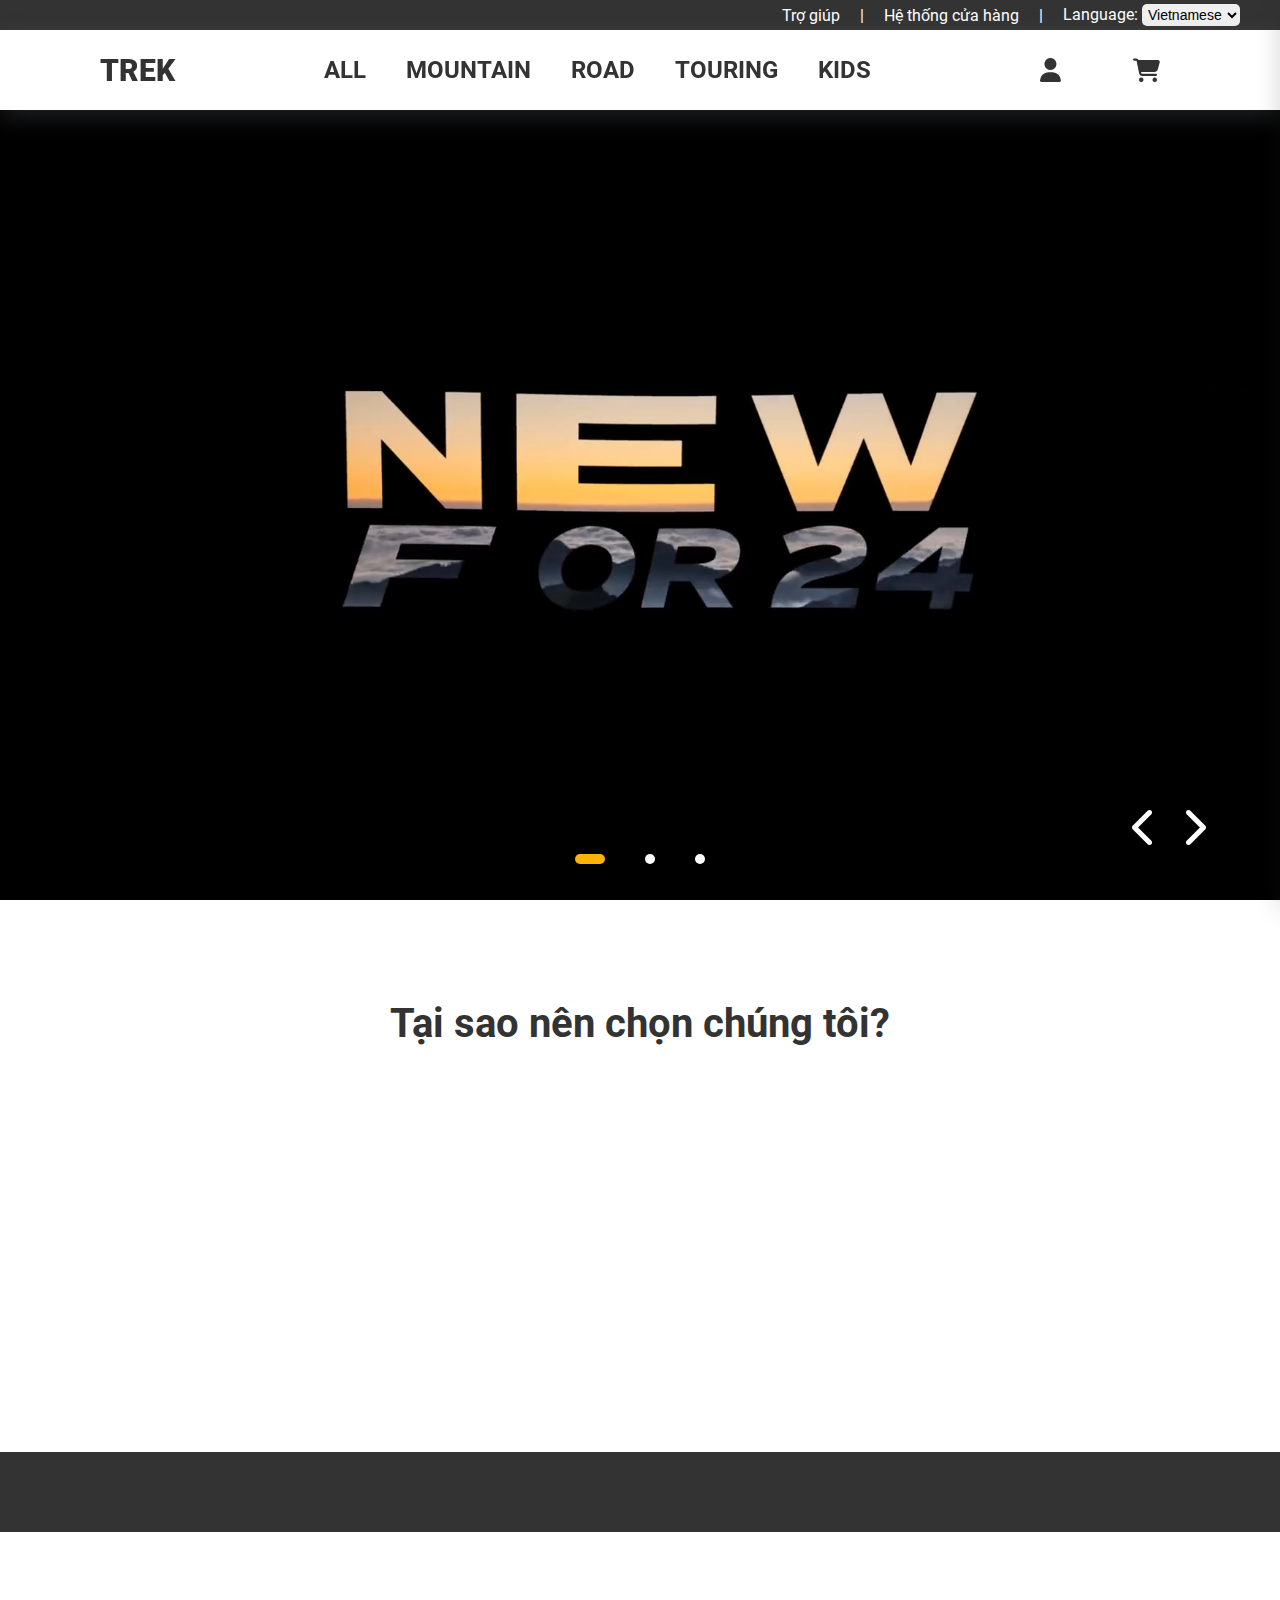
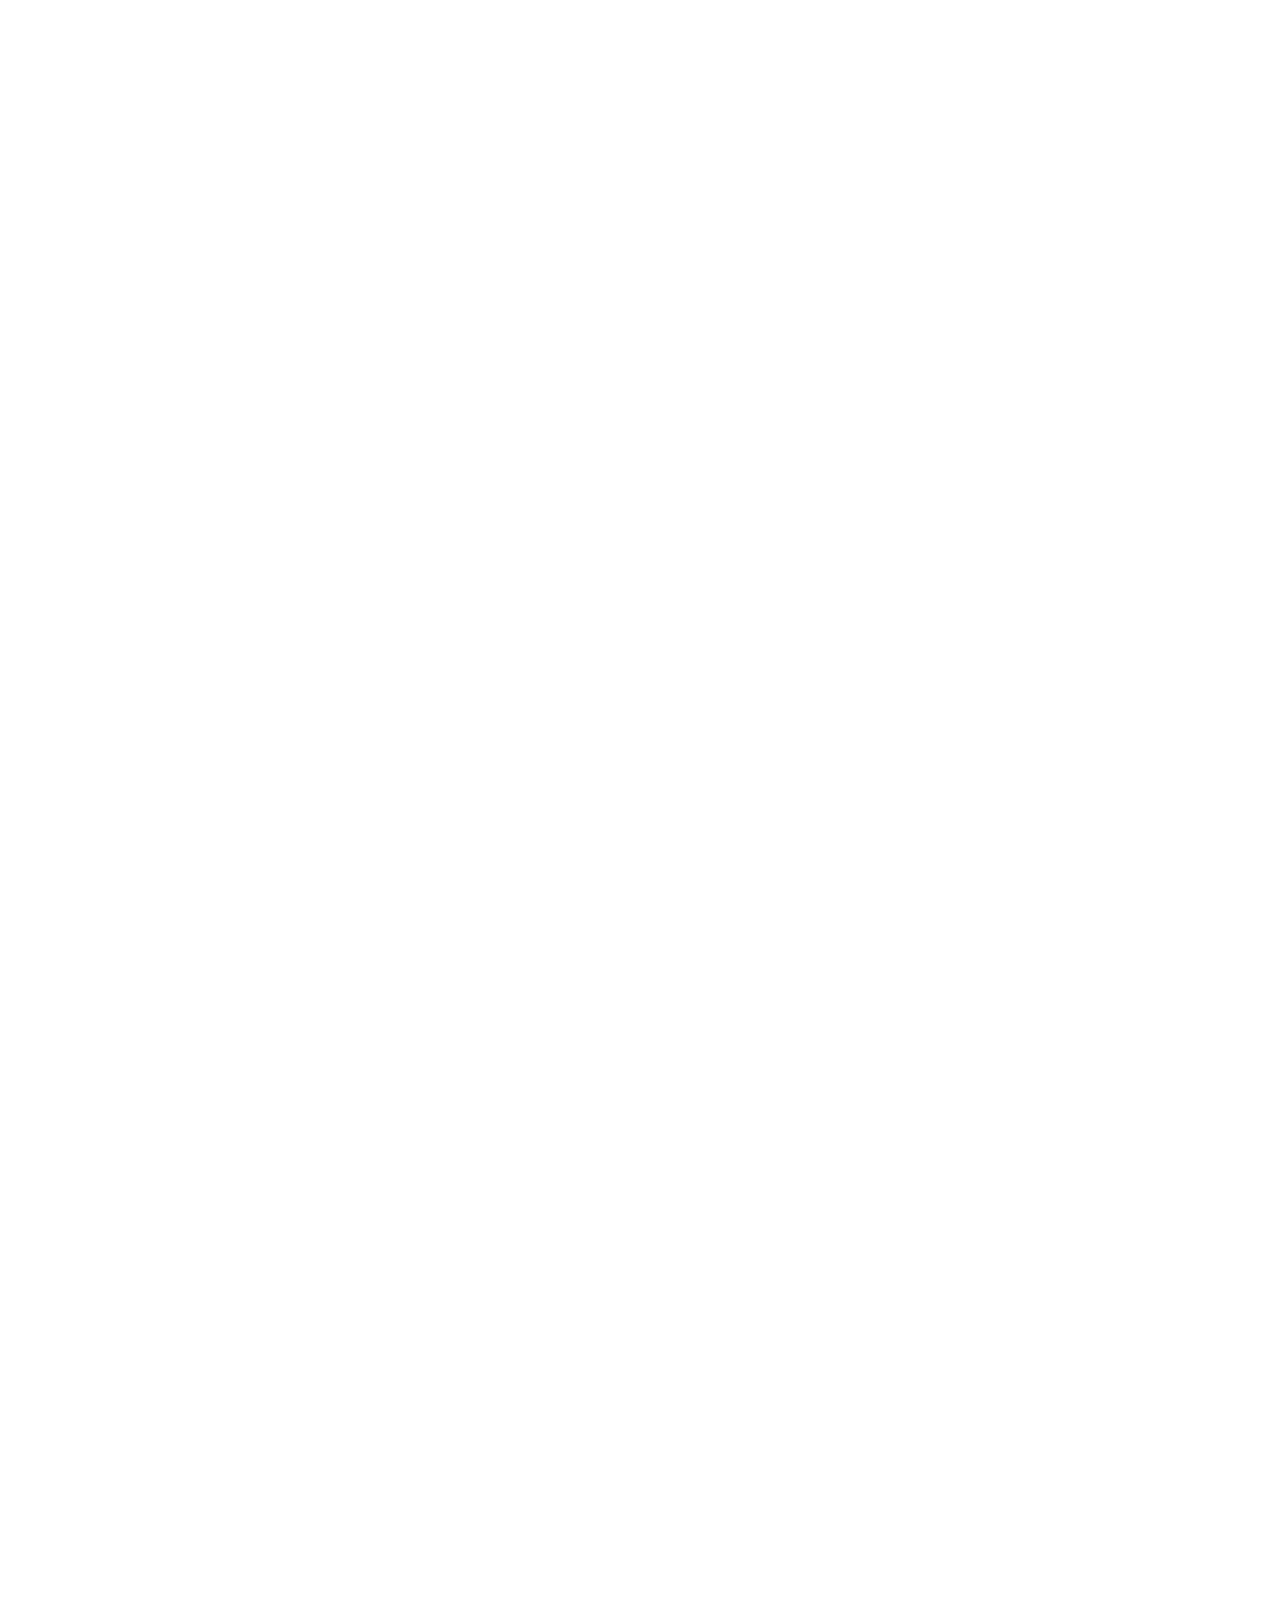
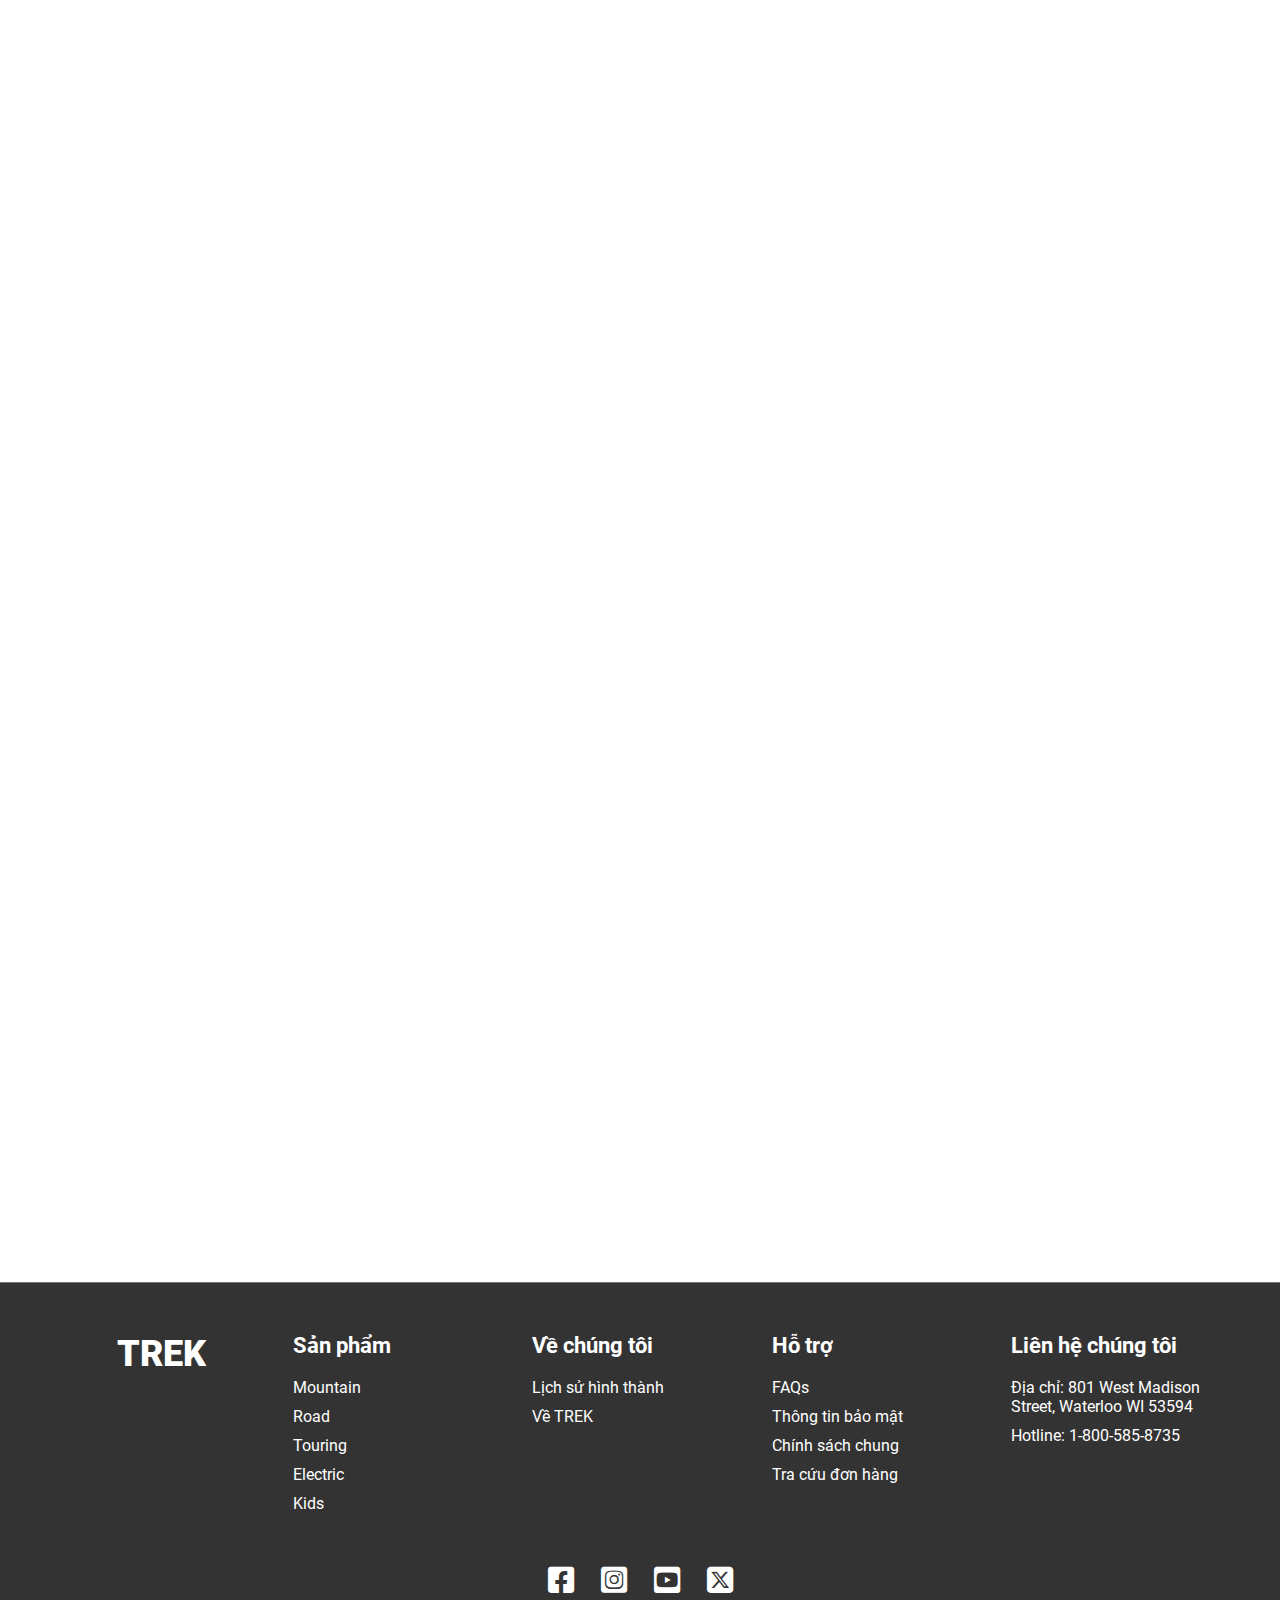
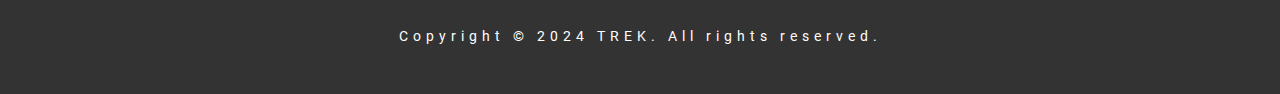
==== commit 3857cfbd: "fix_l2" ====
--- a/index.html
+++ b/index.html
@@ -18,9 +18,9 @@
     <link rel="stylesheet" href="./components/search.css">
     <link rel="stylesheet" href="./components/responsive/responsive.css" />
 
-    <script type="module" src="./script.js"></script>
-    <script type="module" defer src="./components/login/login.js"></script>
-    <script type="module" defer src="./components/menu/menu.js"></script>
+    <script defer src="./script.js"></script>
+    <script defer src="./components/login/login.js"></script>
+    <script defer src="./components/menu/menu.js"></script>
     <script defer src="./components/slider/slider.js"></script>
   </head>
   <body>
@@ -385,7 +385,7 @@
         </div>
 
         <div class="footer-copyright">
-          <p>Copyright © 2023 TREK. All rights reserved.</p>
+          <p>Copyright © 2024 TREK. All rights reserved.</p>
         </div>
       </div>
     </div>
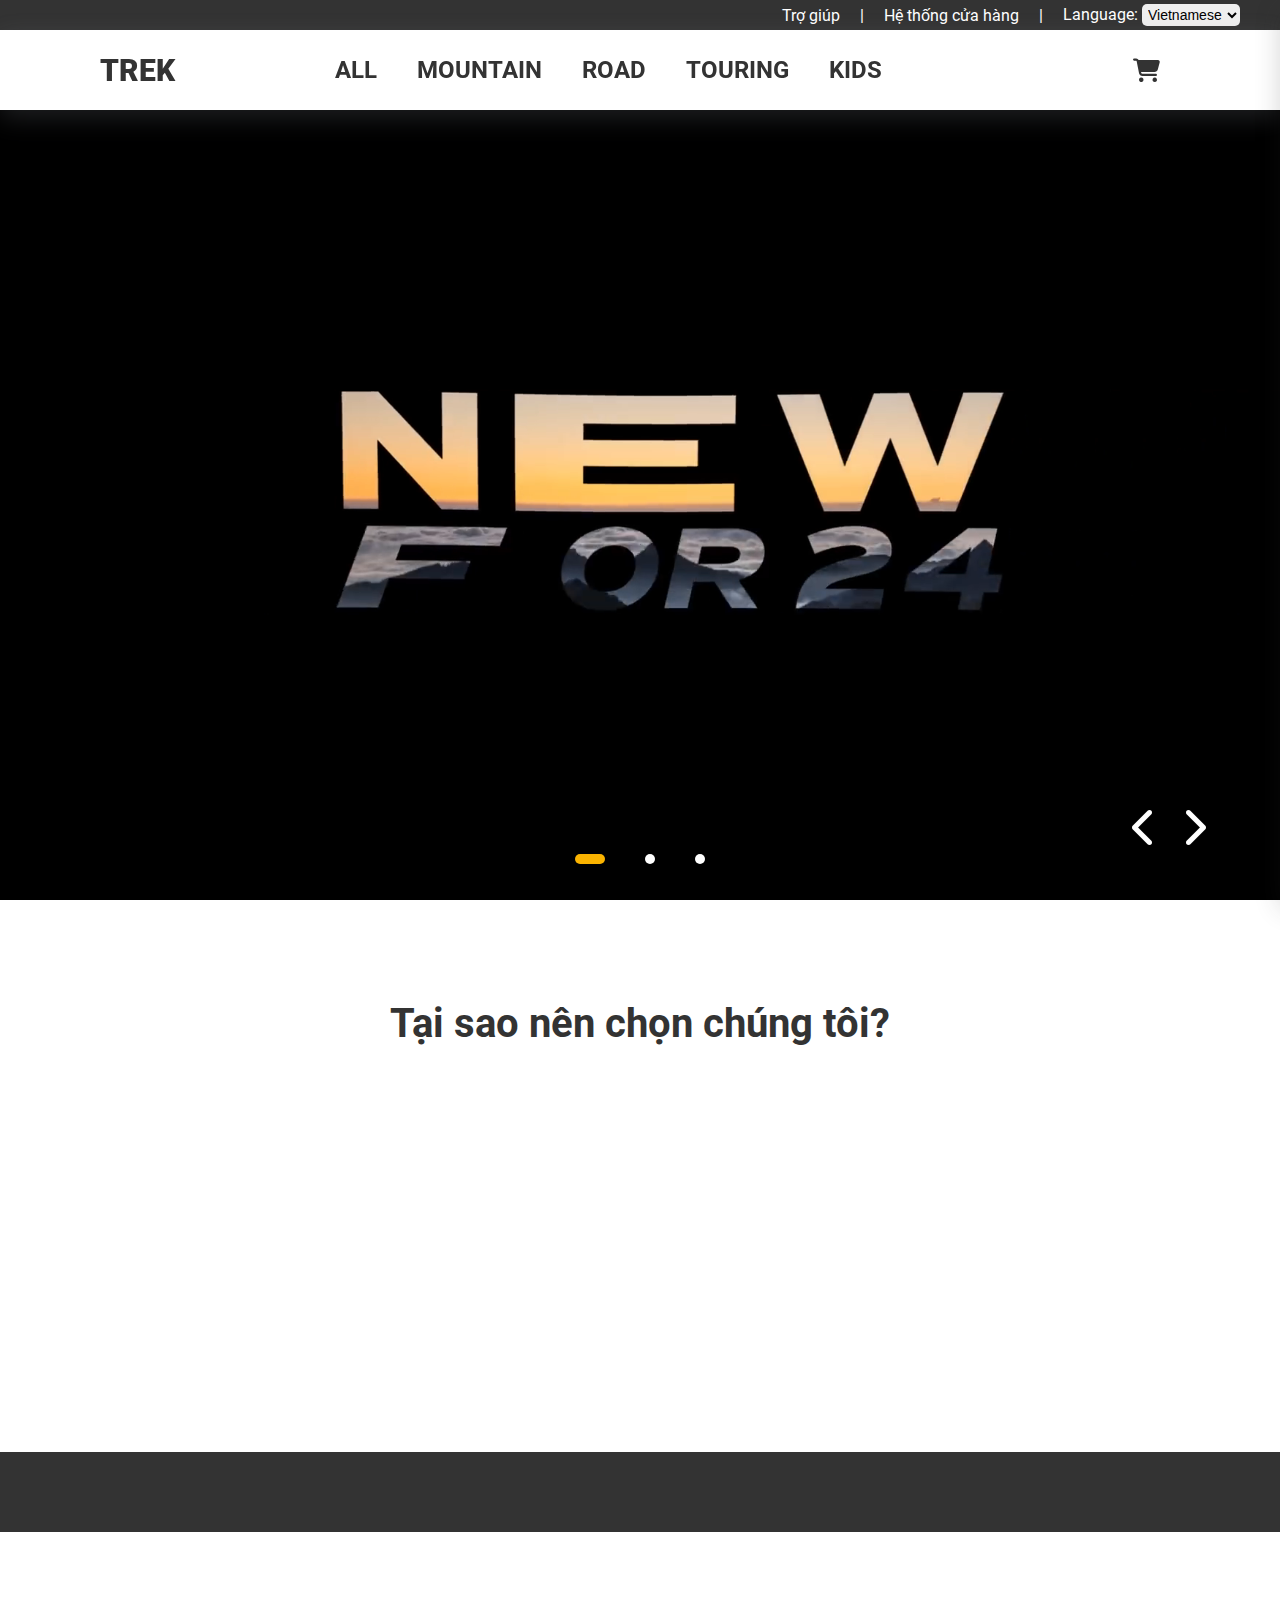
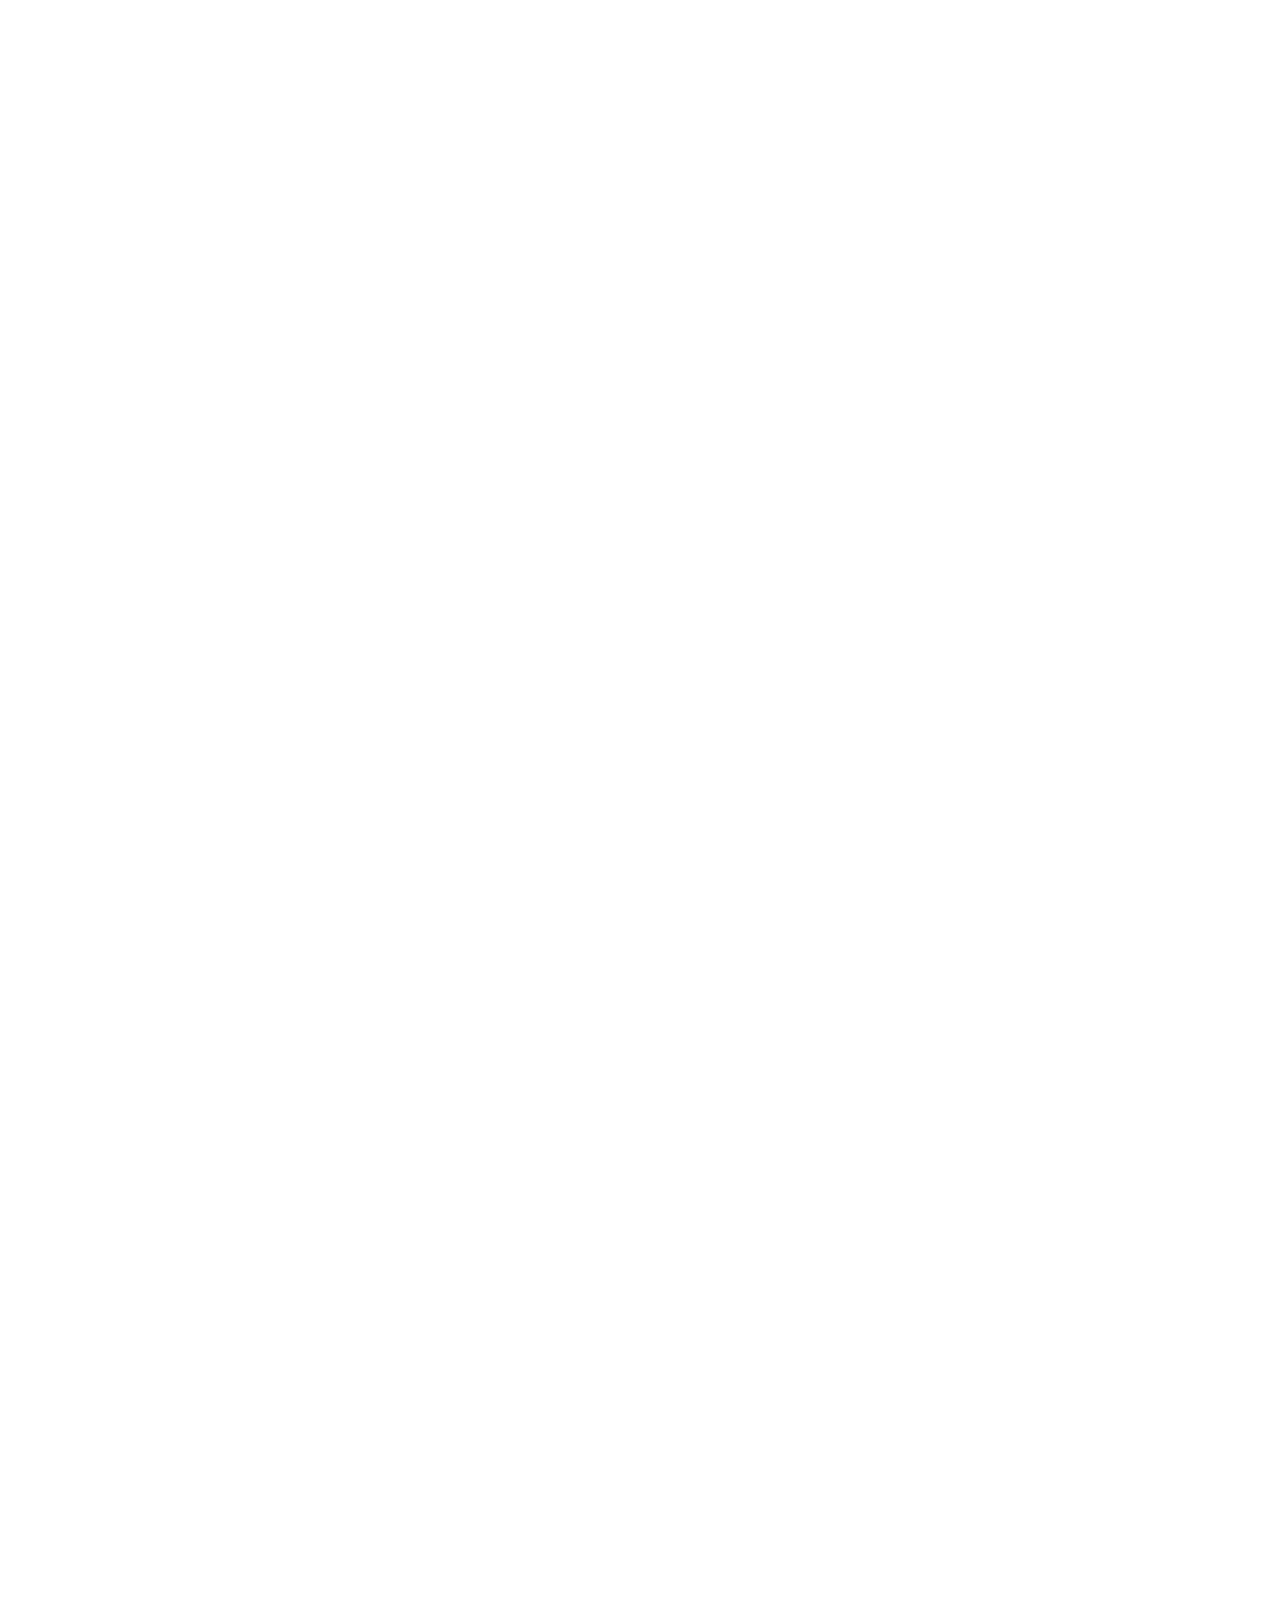
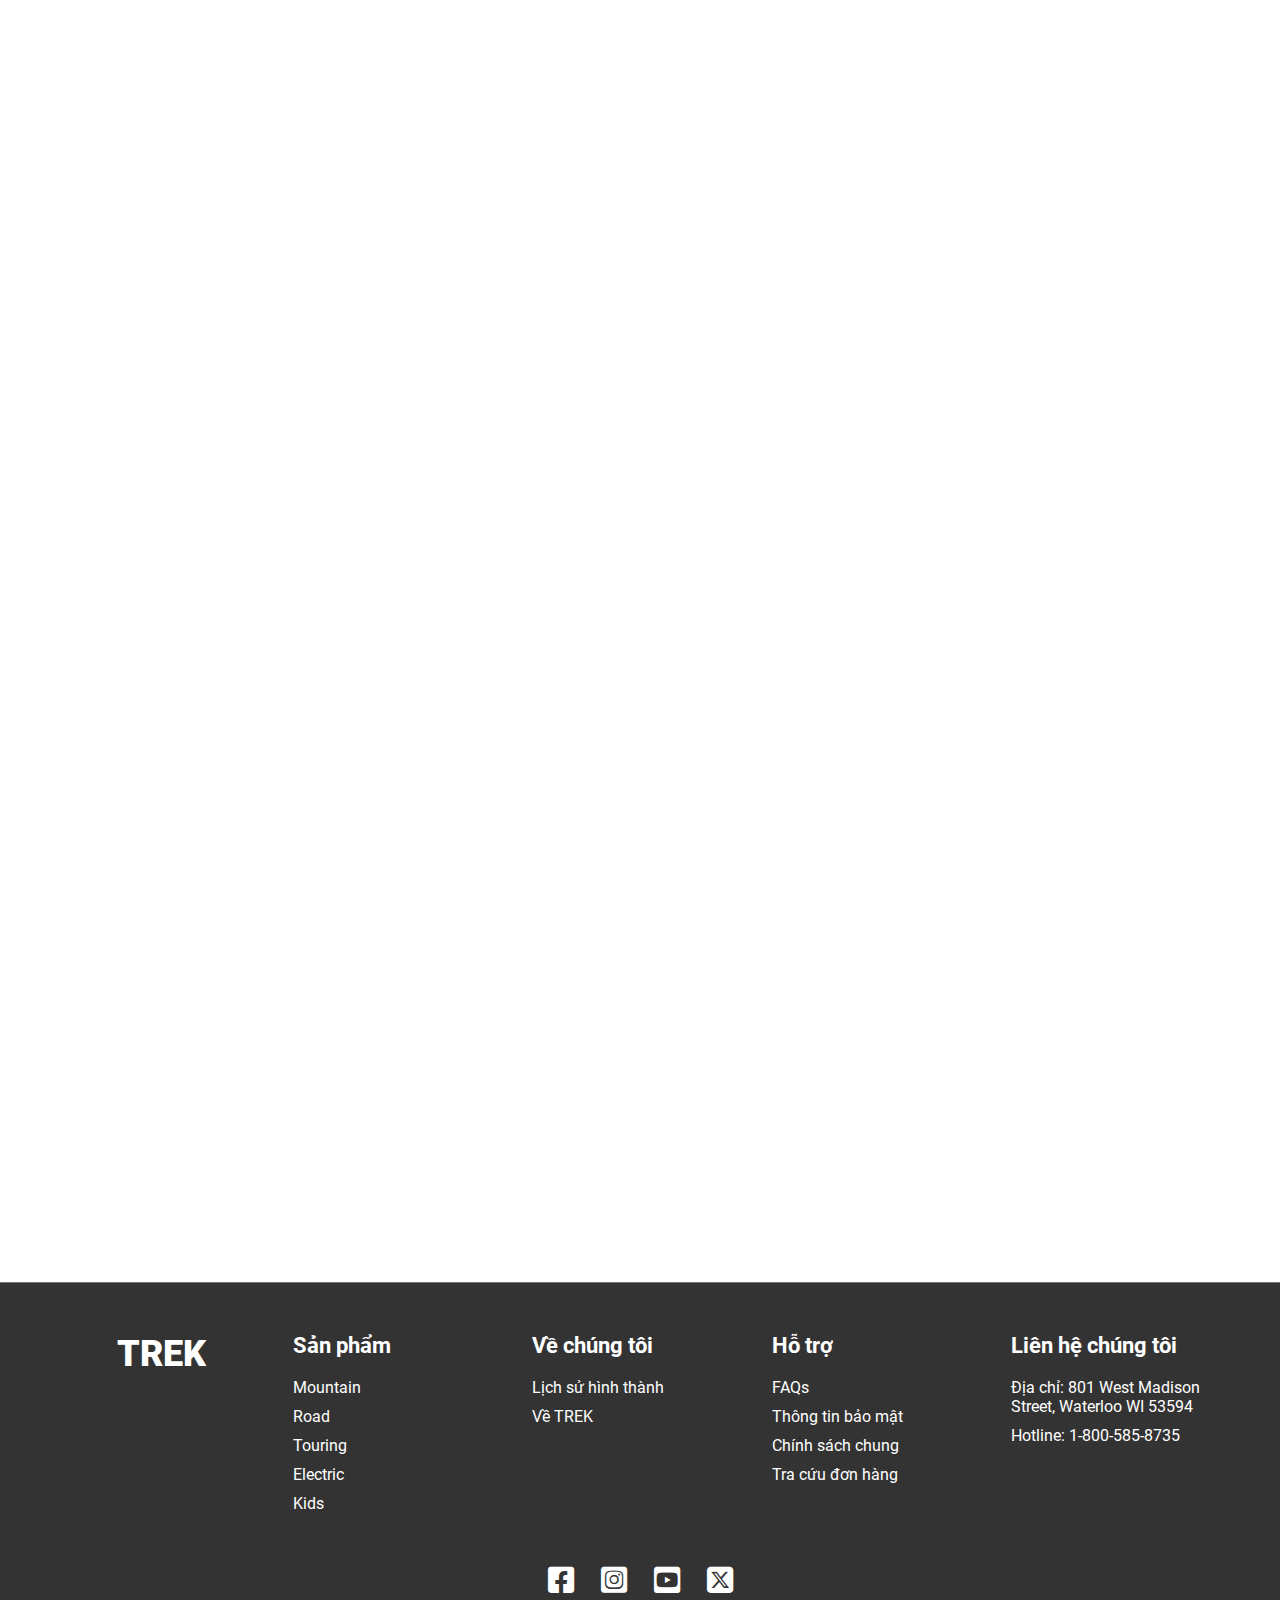
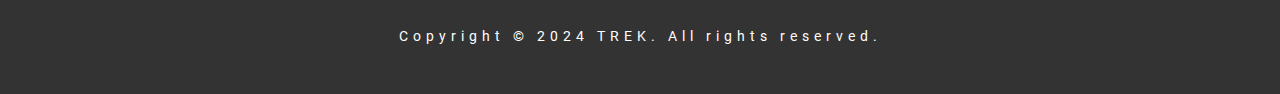
==== commit b6e49697: "fix_l6" ====
--- a/index.html
+++ b/index.html
@@ -85,7 +85,7 @@
   
           <div class="header__bottom--extention">
             <div class="header__bottom--extention-item header__bottom--extention-user">
-              <i class="fa-solid fa-user"></i>
+              <!-- <i class="fa-solid fa-user"></i> -->
               <ul class="header__bottom--user__list">
                 <li class="adminManager__item" style="display: none">
                   <button class="adminManager">
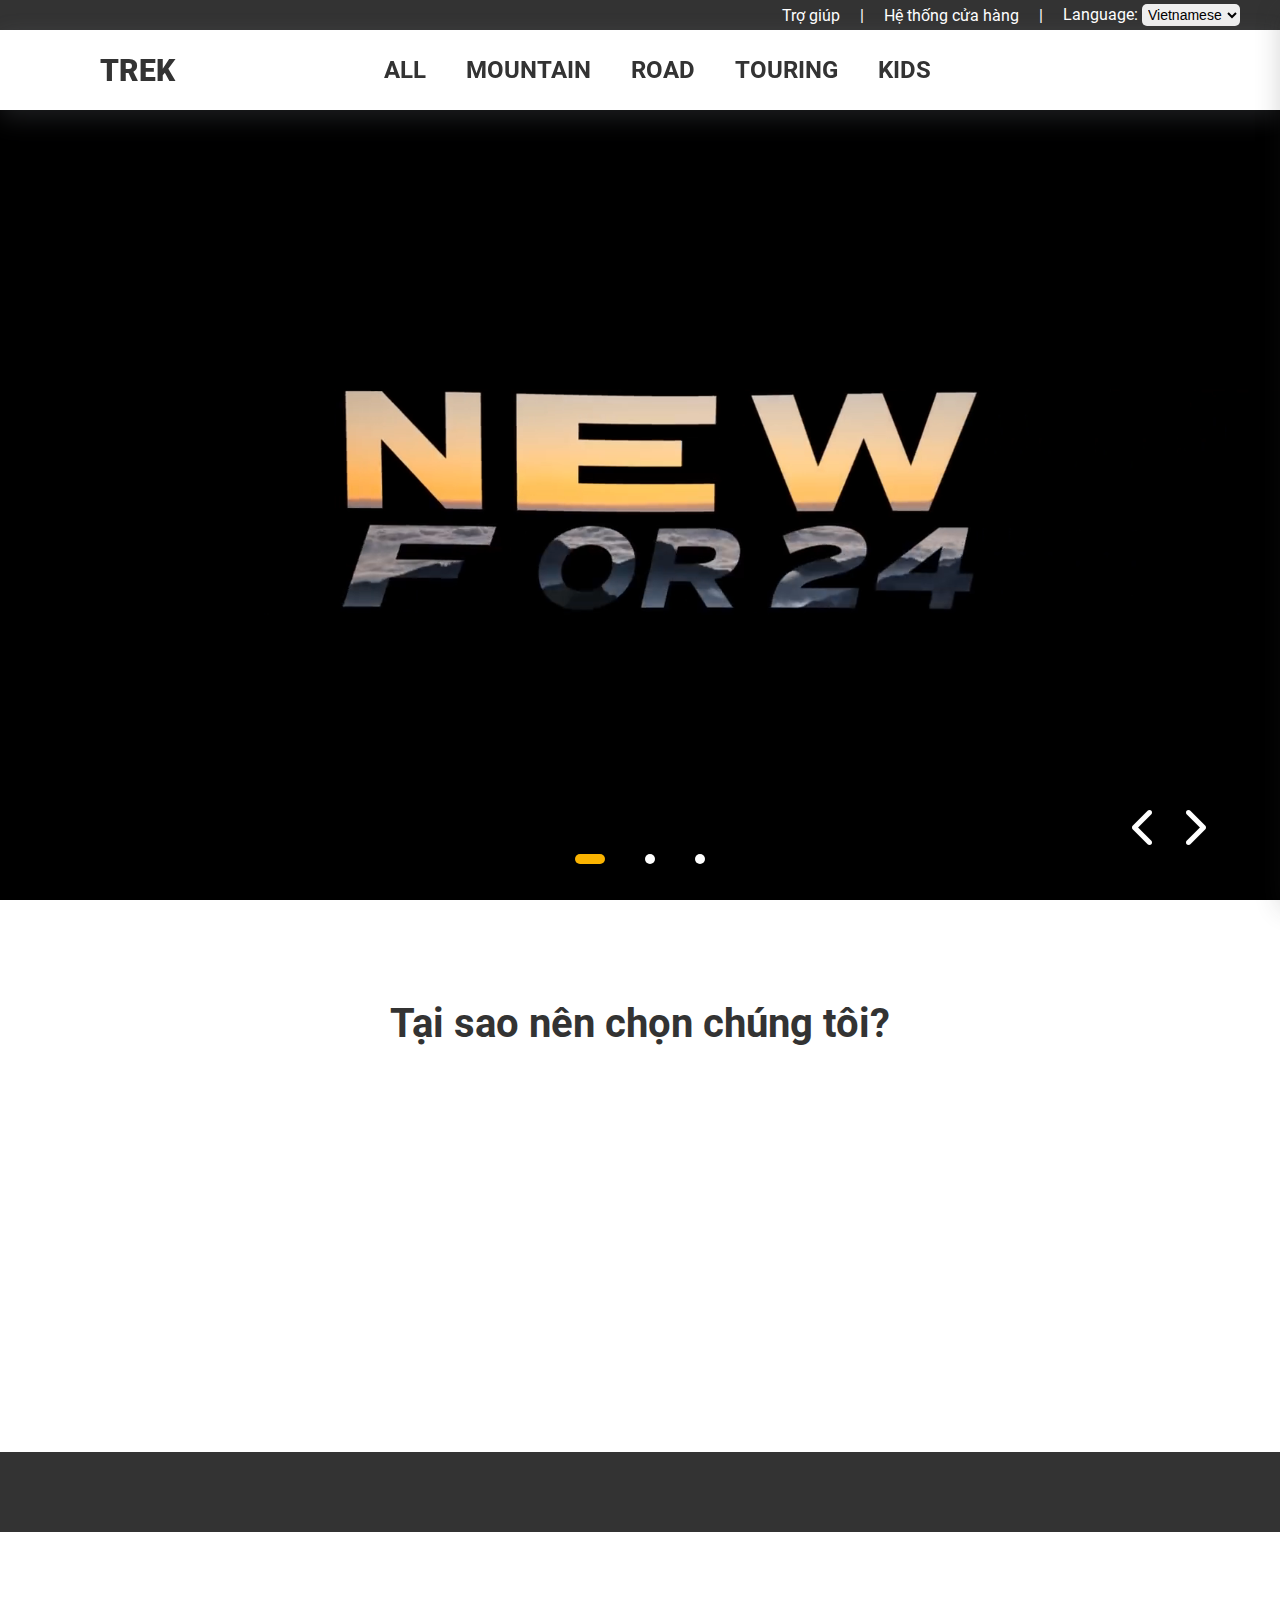
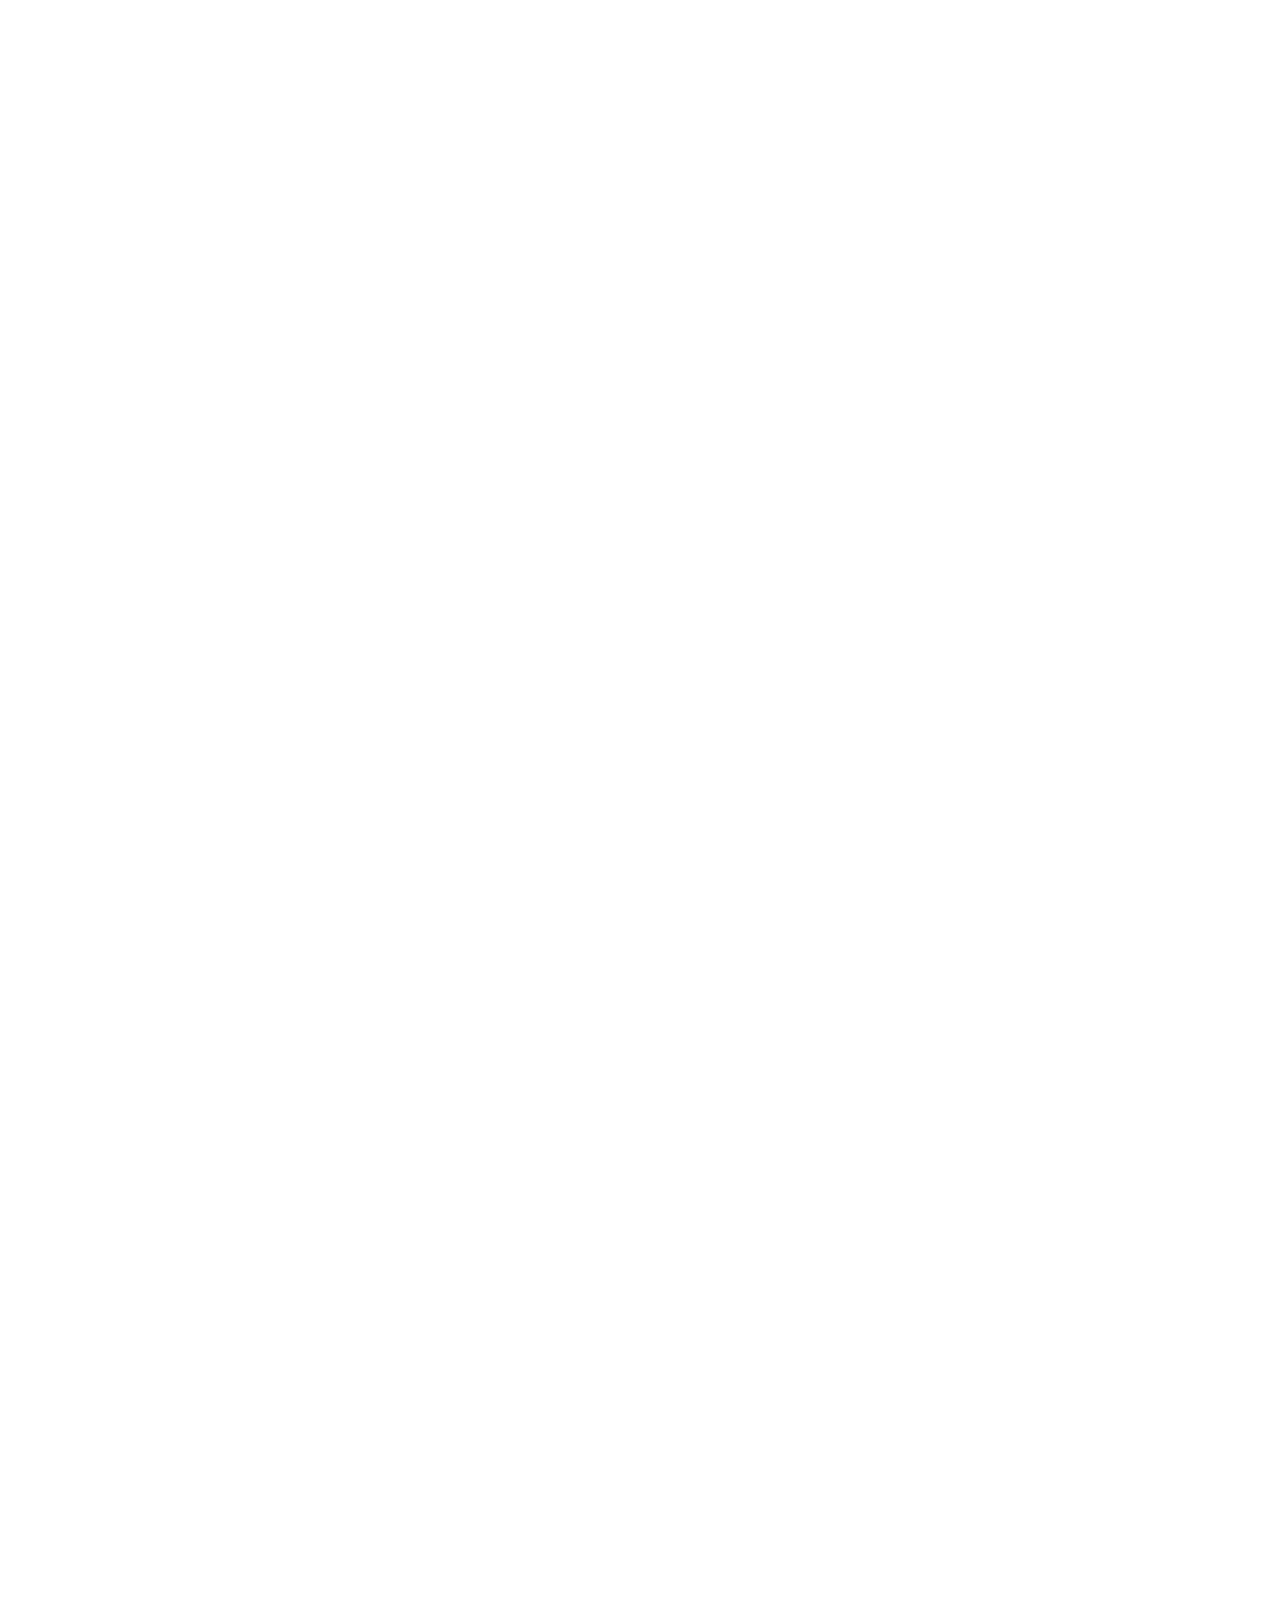
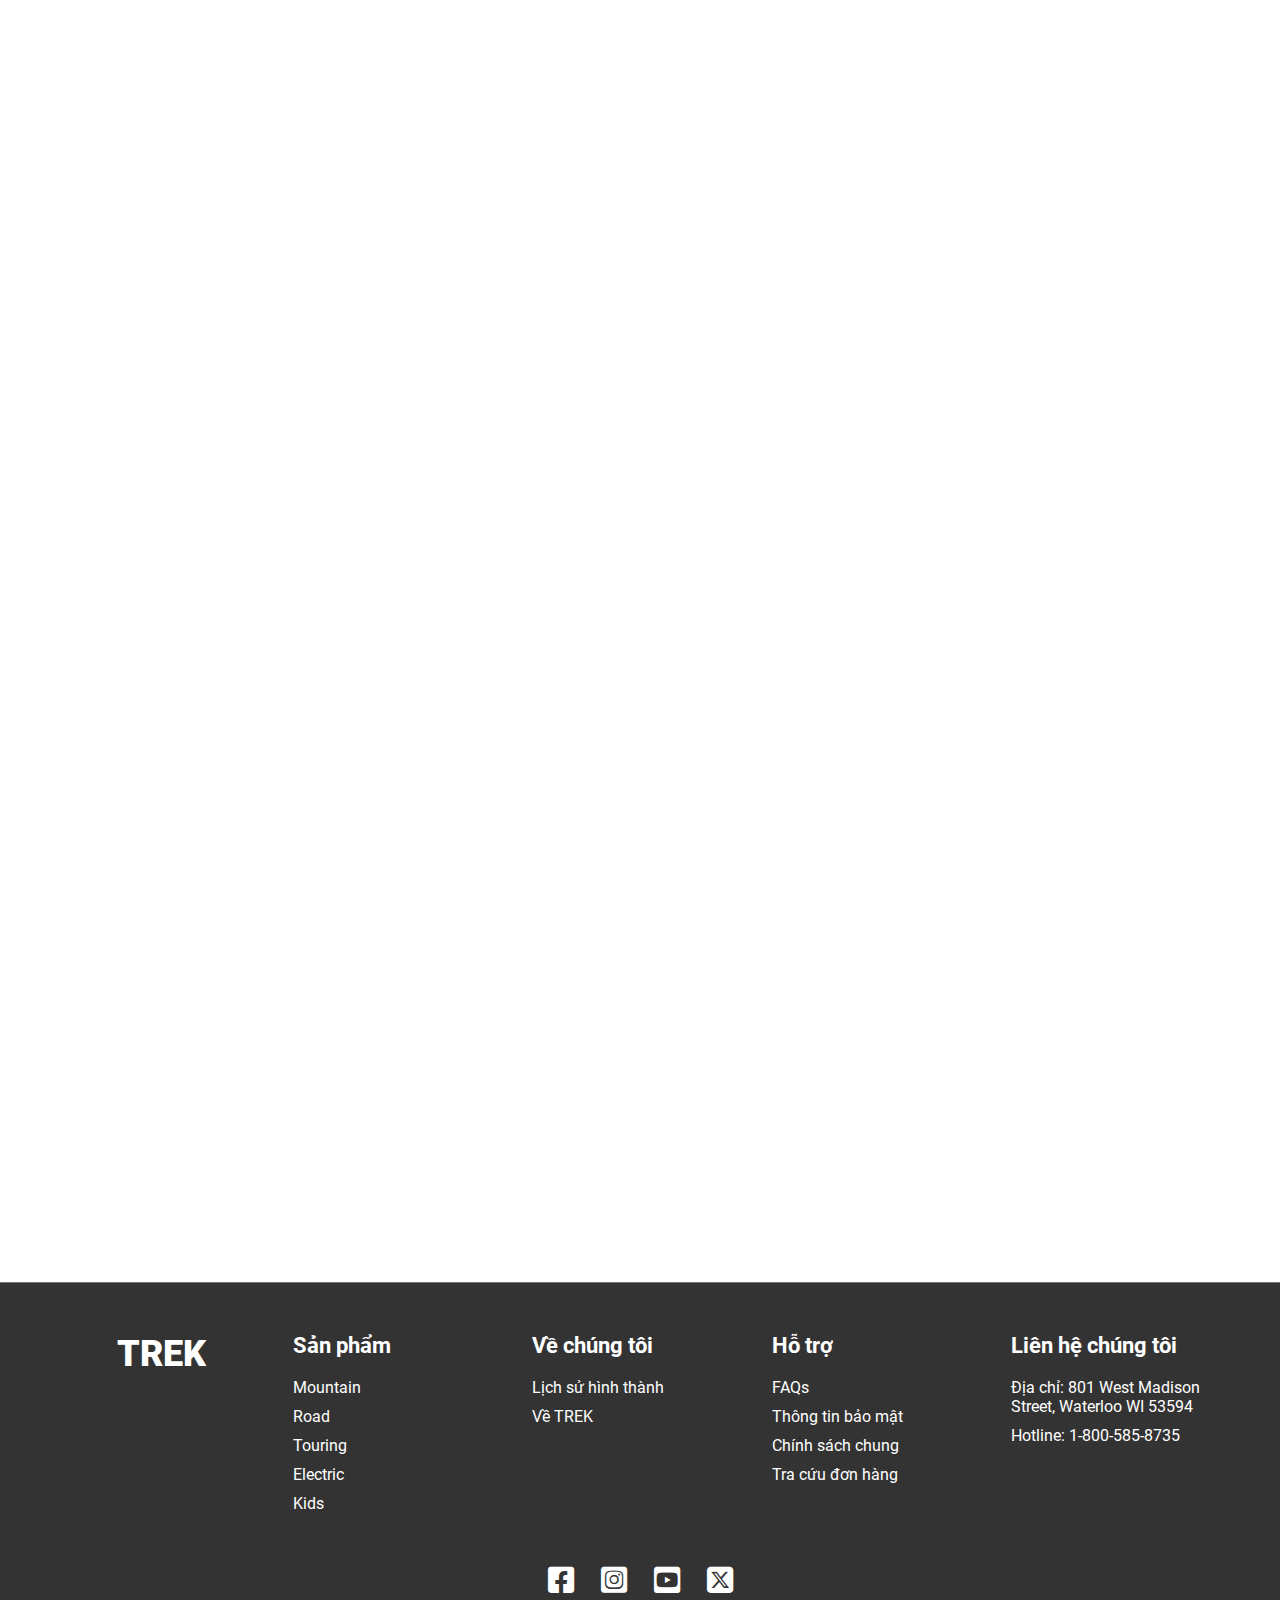
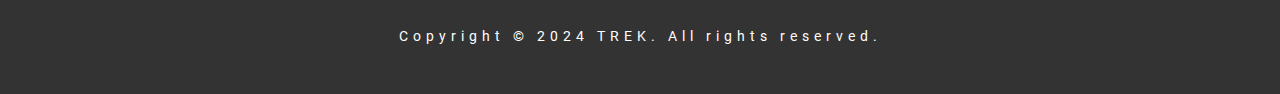
==== commit 693078cb: "fix_l7" ====
--- a/index.html
+++ b/index.html
@@ -107,12 +107,12 @@
                 <i class="fa-solid fa-heart"></i>
               </div>
             </a> -->
-            <a href="./html/page/cart/cart.html">
+            <!-- <a href="./html/page/cart/cart.html">
               <div class="header__bottom--extention-item header__bottom--extention-cart">
                 <i class="fa-solid fa-cart-shopping"></i>
                 <p>0</p>
               </div>
-            </a>
+            </a> -->
             <!-- <div class="header__bottom--extention-item header__bottom--extention-search">
               <i class="fa-solid fa-magnifying-glass"></i>
               <input type="text" placeholder="Tìm kiếm sản phẩm" />
